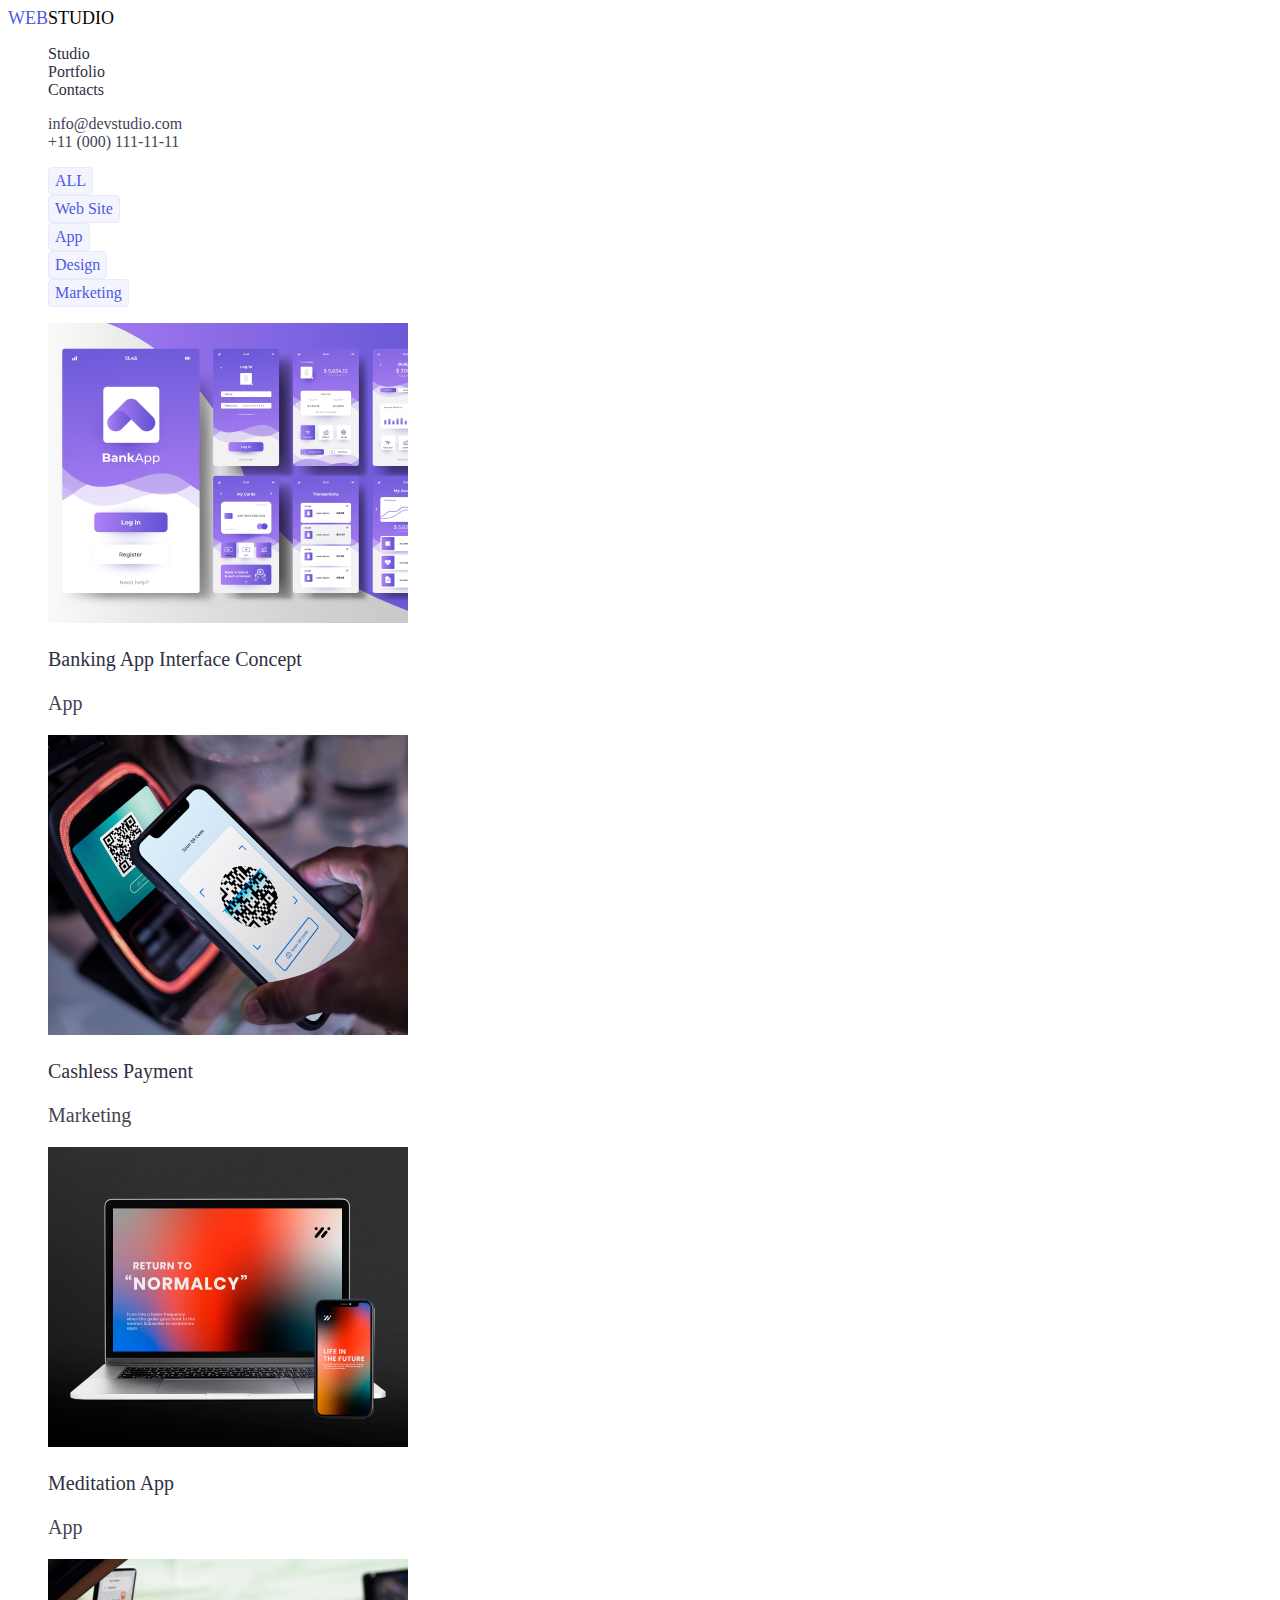
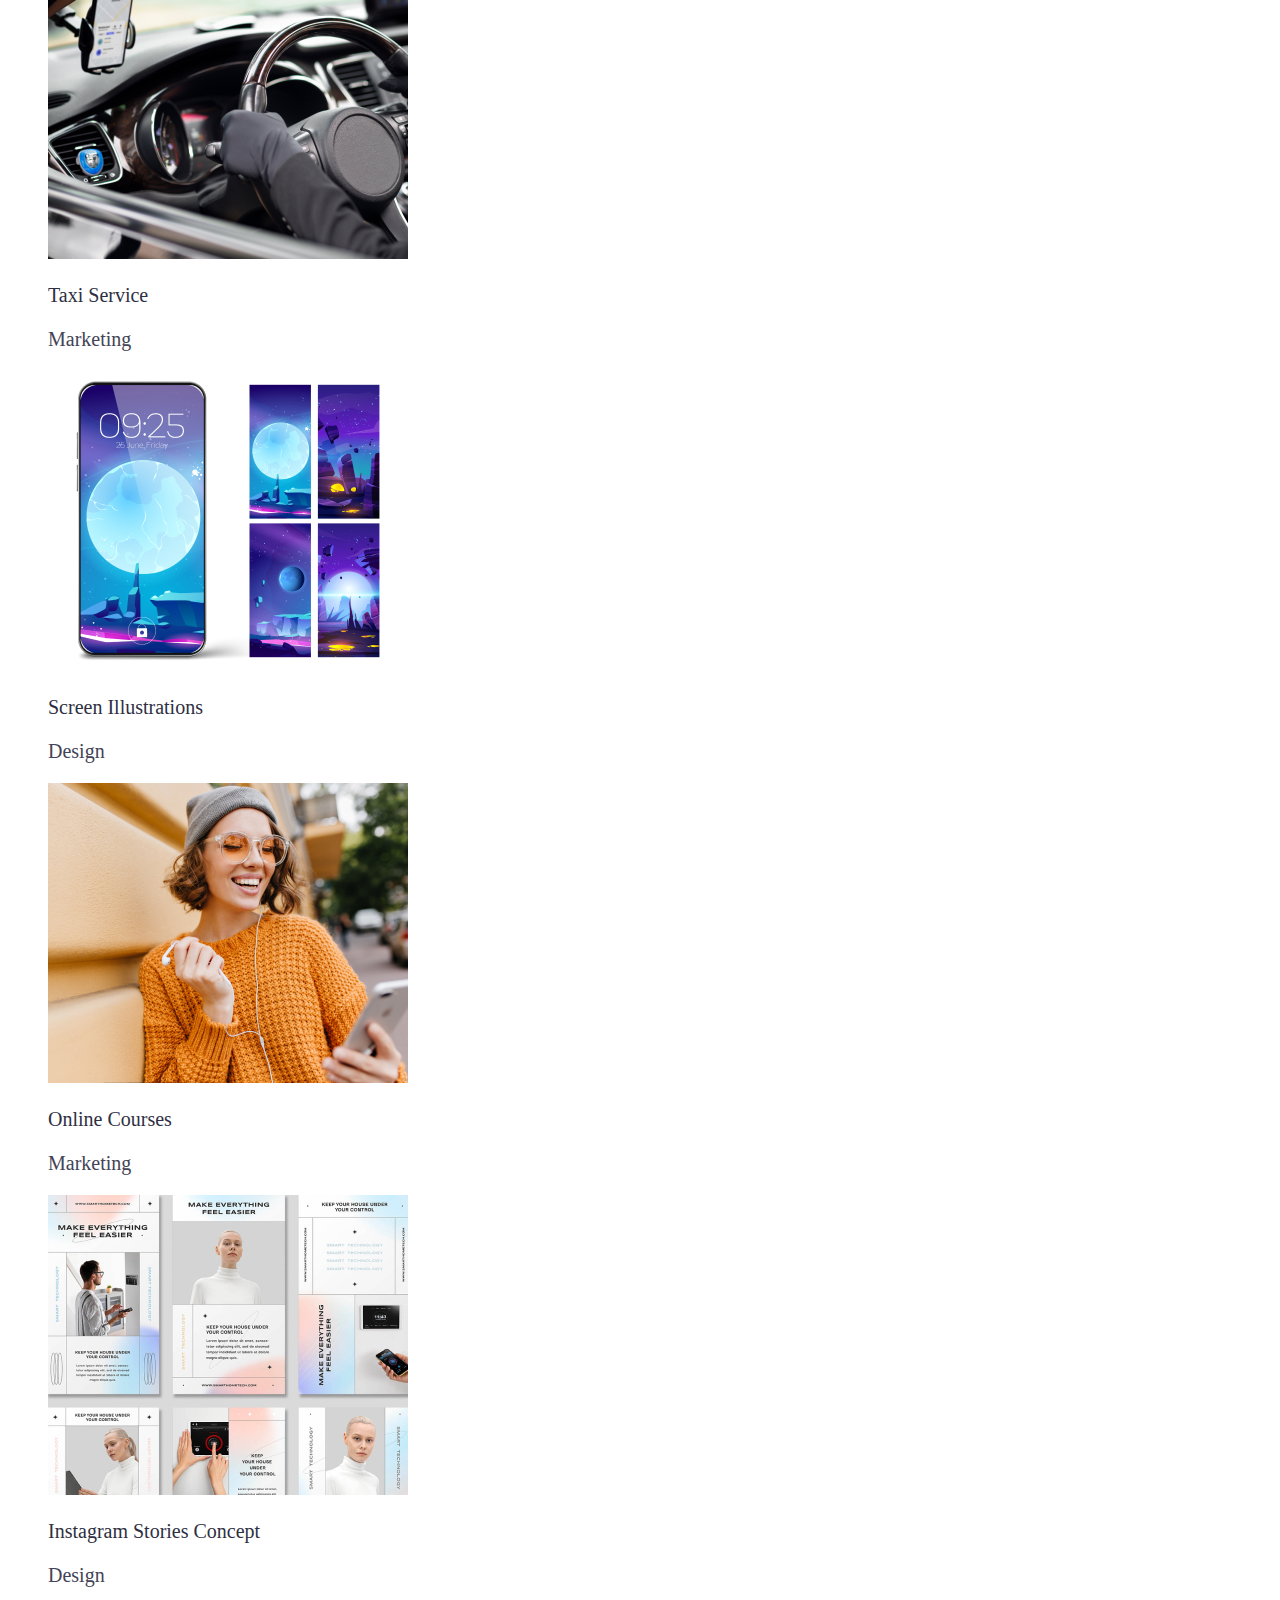
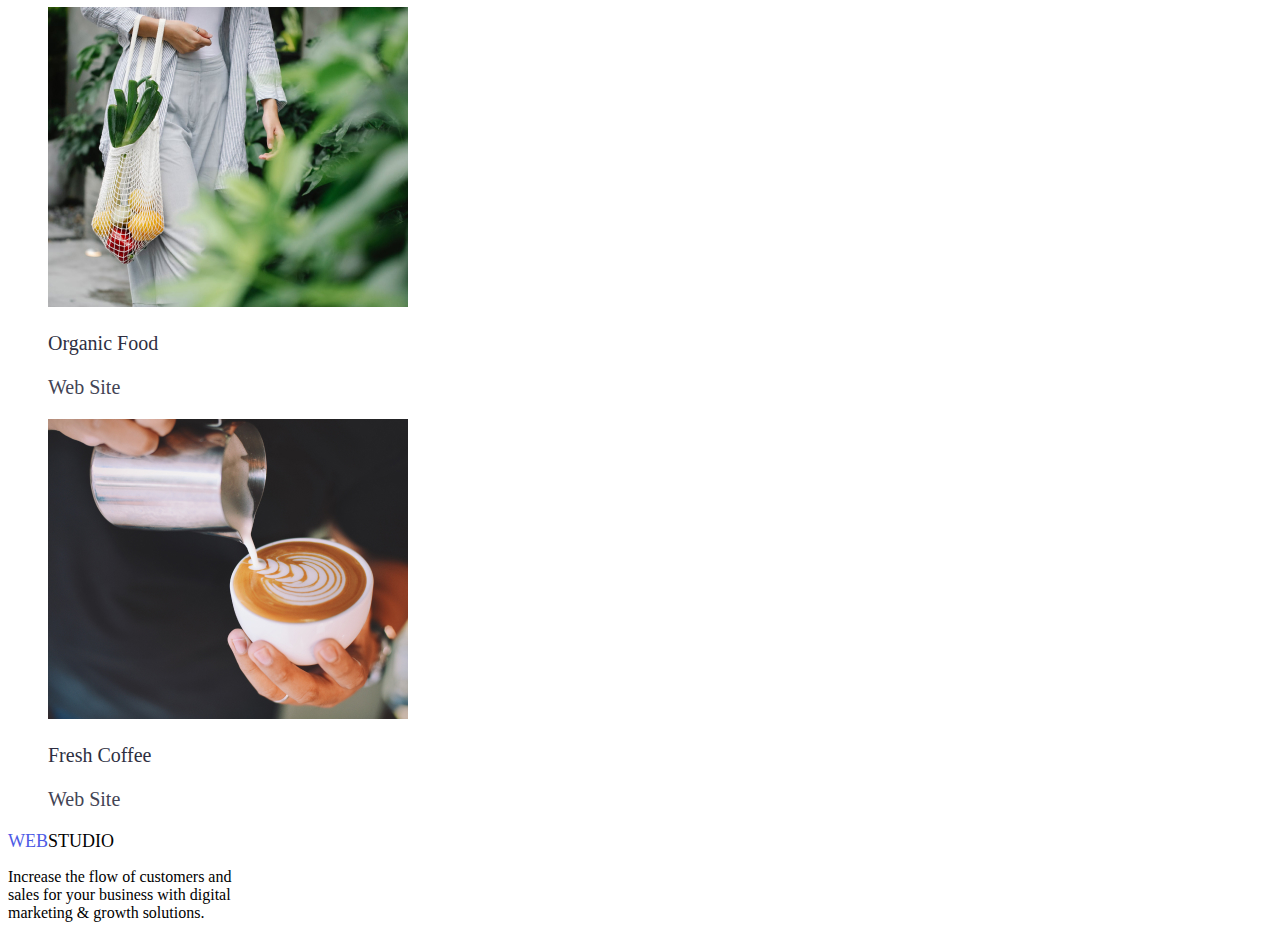
==== portfolio.html @ ed7291b6 "homework-02-initial draft" ====
<!DOCTYPE html>
<html lang="en">
    <head>
        <title>WebStudio</title>
        <title>WebStudio</title>
      <meta name="description" content="Effective solutions for your business">
      <meta charset="utf-8">
      <link href="./css/styles.css" rel="stylesheet"/>
      <link href="https://fonts.googleapis.com/css2?family=Montserrat:wght@400;700&family=Raleway:wght@800&display=swap" rel="stylesheet">
    </head>

    <body>
        <!--Header Section-->
      <header class="header">
        <nav class="header-nav">
          <a class="header-nav-logo" href="/goit-markup-hw-01/">WEB<span class="span-logo">STUDIO</span></a>
          <ul class="nav-ul-link">
            <li>
              <a class="header-nav-links" href="./index.html">Studio</a>
            </li>
            <li>
              <a class="header-nav-links" href="./portfolio.html">Portfolio</a>
            </li>
            <li>
              <a class="header-nav-links" href="contatcs">Contacts</a>
            </li>
          </ul>
        </nav>
        <address>
          <ul class="address-ul-link">
            <li><a class="address-tel" href="mailto:info@devstudio.com">info@devstudio.com</a></li>
            <li><a class="address-mail" href="tel:+110001111111">+11 (000) 111-11-11</a></li>
          </ul>
        </address>
      </header>

      <!--Main Section-->
      <section class="button-filters">
        <ul>
            <li class="filters"><button class="button-name" type="button">ALL</button></li>
            <li class="filters"><button class="button-name" type="button">Web Site</button></li>
            <li class="filters"><button class="button-name" type="button">App</button></li>
            <li class="filters"><button class="button-name" type="button">Design</button></li>
            <li class="filters"><button class="button-name" type="button">Marketing</button></li>
        </ul>
      </section>

      <section class="apps">
        <ul>
            <li class="apps-image">
                <img src="./images/banking-app.jpg" alt="Banking App Interface Concept" width="360px">
                <h3 class="app-name">Banking App Interface Concept</h3>
                <p class="app-name-category">App</p>
            </li class="apps-image">
            <li class="apps-image">
                <img src="./images/cashless-payment.jpg" alt="Cashless Payment" width="360px">
                <h3 class="app-name">Cashless Payment</h3>
                <p class="app-name-category">Marketing</p>
            </li>
            <li class="apps-image">
                <img src="./images/mediation-app.jpg" alt="Meditation App" width="360px">
                <h3 class="app-name">Meditation App</h3>
                <p class="app-name-category">App</p>
            </li>
            <li class="apps-image">
                <img src="./images/taxi-service.jpg" alt="Taxi Service" width="360px">
                <h3 class="app-name">Taxi Service</h3>
                <p class="app-name-category">Marketing</p>
            </li>
            <li class="apps-image">
                <img class="links" src="./images/screen-illustrations.jpg" alt="Screen Illustrations" width="360px">
                <h3 class="app-name">Screen Illustrations</h3>
                <p class="app-name-category">Design</p>
            </li>
            <li class="apps-image">
                <img src="./images/online-courses.jpg" alt="Online Courses" width="360px">
                <h3 class="app-name">Online Courses</h3>
                <p class="app-name-category">Marketing</p>
            </li>
            <li class="apps-image">
                <img src="./images/instagram-stories.jpg" alt="Instagram Stories" width="360px">
                <h3 class="app-name">Instagram Stories Concept</h3>
                <p class="app-name-category">Design</p>
            </li>
            <li class="apps-image">
                <img src="./images/organic-food.jpg" alt="Organic food" width="360px">
                <h3 class="app-name">Organic Food</h3>
                <p class="app-name-category">Web Site</p>
            </li>
            <li class="apps-image">
                <img src="./images/fresh-coffee.jpg" alt="Fresh Coffee" width="360px">
                <h3 class="app-name">Fresh Coffee</h3>
                <p class="app-name-category">Web Site</p>
            </li>
        </ul>
      </section>

      <!--Footer Section-->
      <footer>
        <a class="header-nav-logo" href="/goit-markup-hw-01/">WEB<span class="span-logo">STUDIO</span></a>
        <p>
            Increase the flow of customers and <br>
            sales for your business with digital <br>
            marketing & growth solutions.
        </p>
      </footer>
    </body>     
</html>
---- css/styles.css ----
.header-nav-logo {
    font-family: Raleway sans-serif;
    color: #4D5AE5;
    font-size: 18px;
    text-decoration: none;
}

.span-logo {
    color:black;
    text-decoration: none;
}

.nav-ul-link,
.address-ul-link,
.filters {
   list-style-type: none;
}
.header-nav-links {
    color:#2E2F42;
    font-family: Roboto sans-serif;
    font-size: 16px;
    font-weight: 500;
    text-decoration: none;
}

.address-tel,
.address-mail {
    color: #434455;
    font-family: Roboto sans-serif;
    font-size: 16px;
    font-weight: 400;
    font-style: normal;
    text-decoration: none;
}

.button-name {
    color:#4D5AE5;
    font-family: Roboto;
    font-size: 16px;
    font-style: normal;
    font-weight: 500;
    line-height: 24px;
    border-radius: 4px;
    border: 1px solid var(--cornflower, #E7E9FC);
    background: var(--cloud, #F4F4FD);
}
.apps-image {
    list-style-type: none;
}

.app-name {
    color: #2E2F42;
    font-family: Roboto sans-serif;
    font-size: 20px;
    font-style: normal;
    font-weight: 500;
    line-height: 24px;
}

.app-name-category {
    color:#434455;
    font-family: Roboto;
    font-size: 20px;
    font-style: normal;
    font-weight: 500;
    line-height: 24px;
}
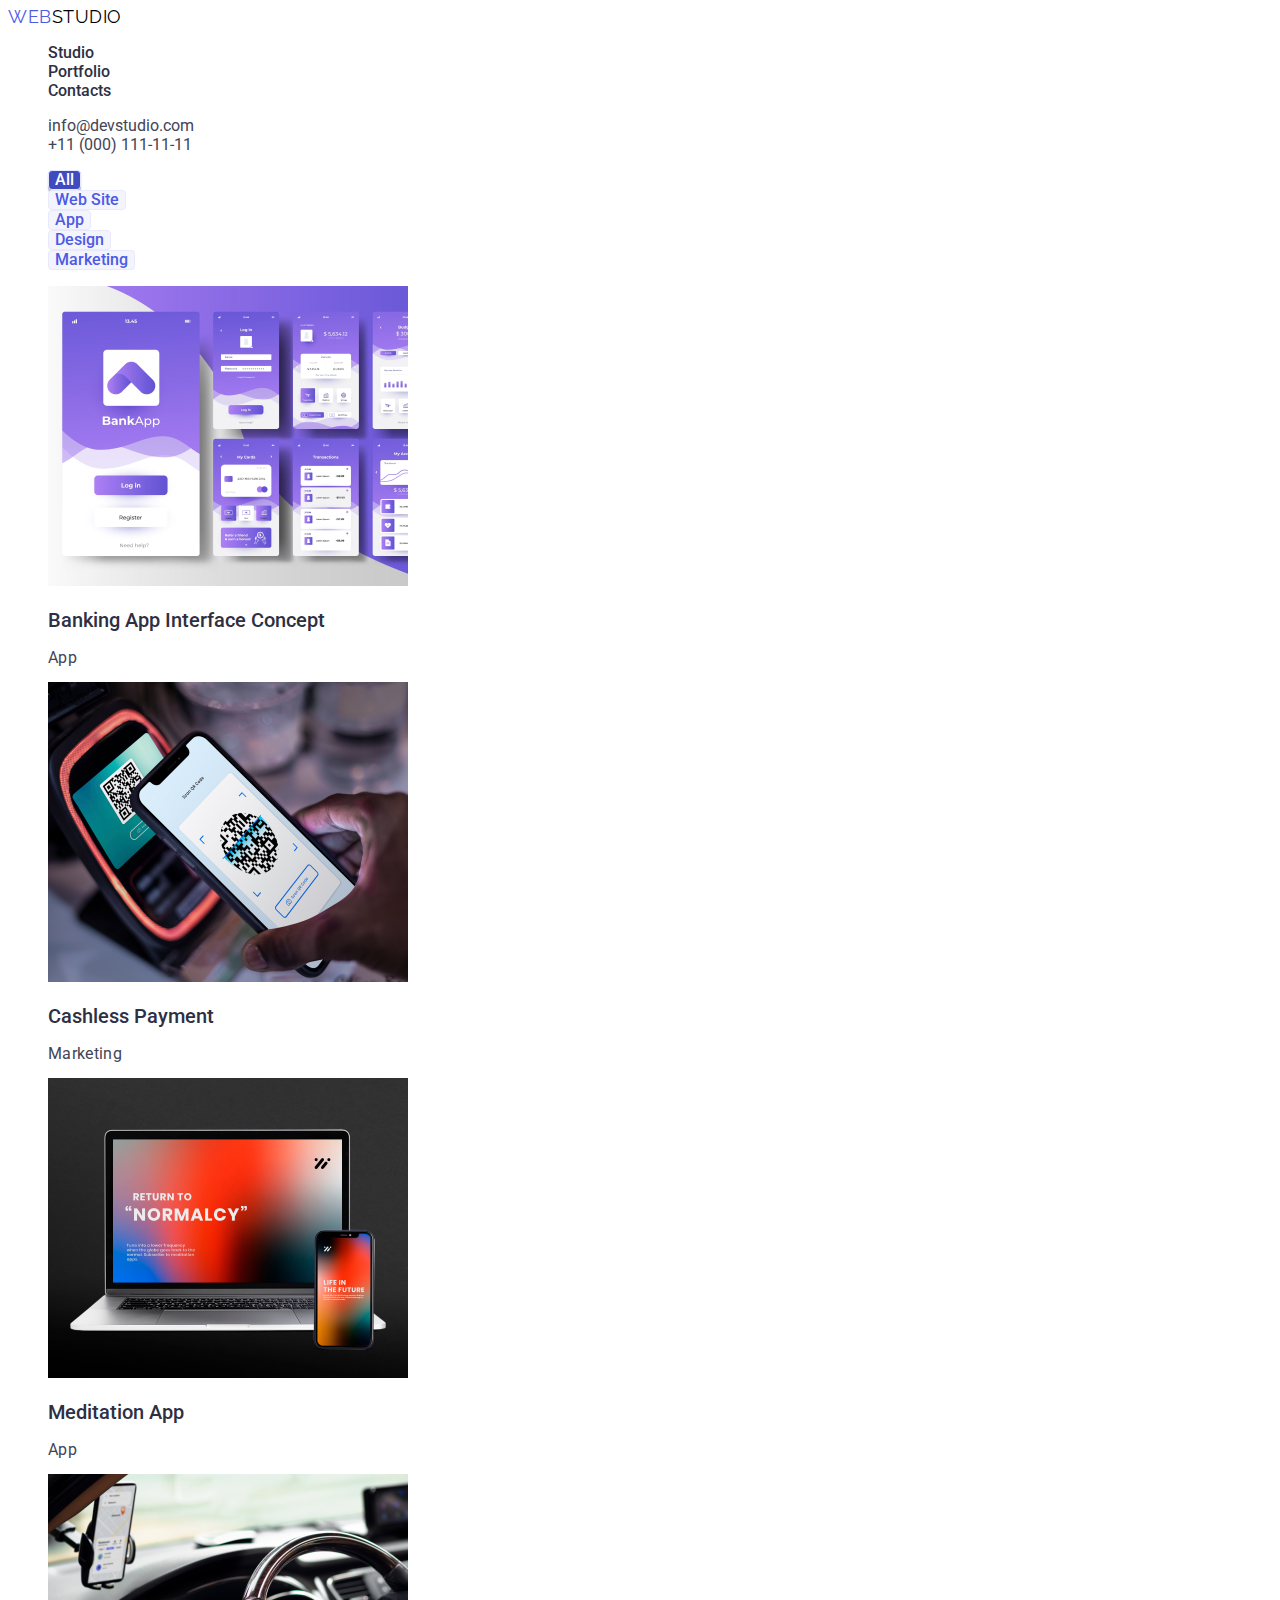
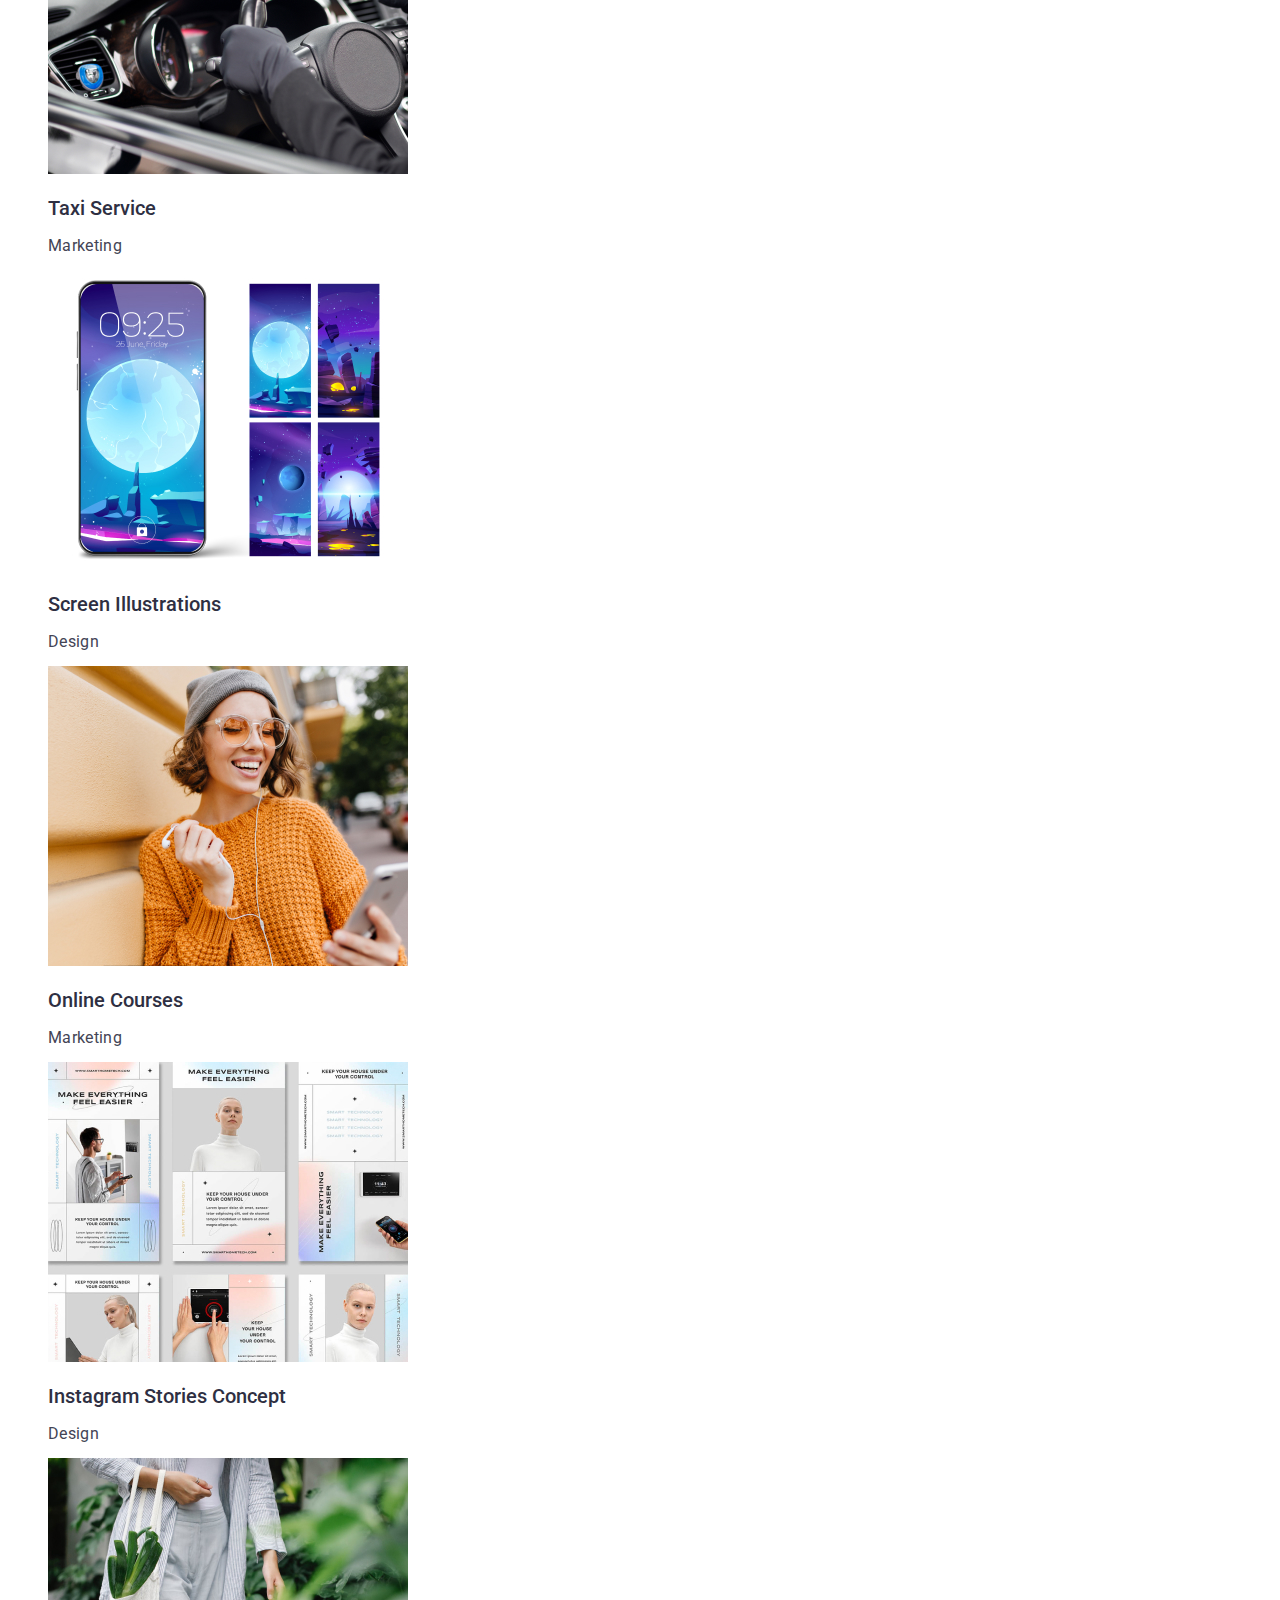
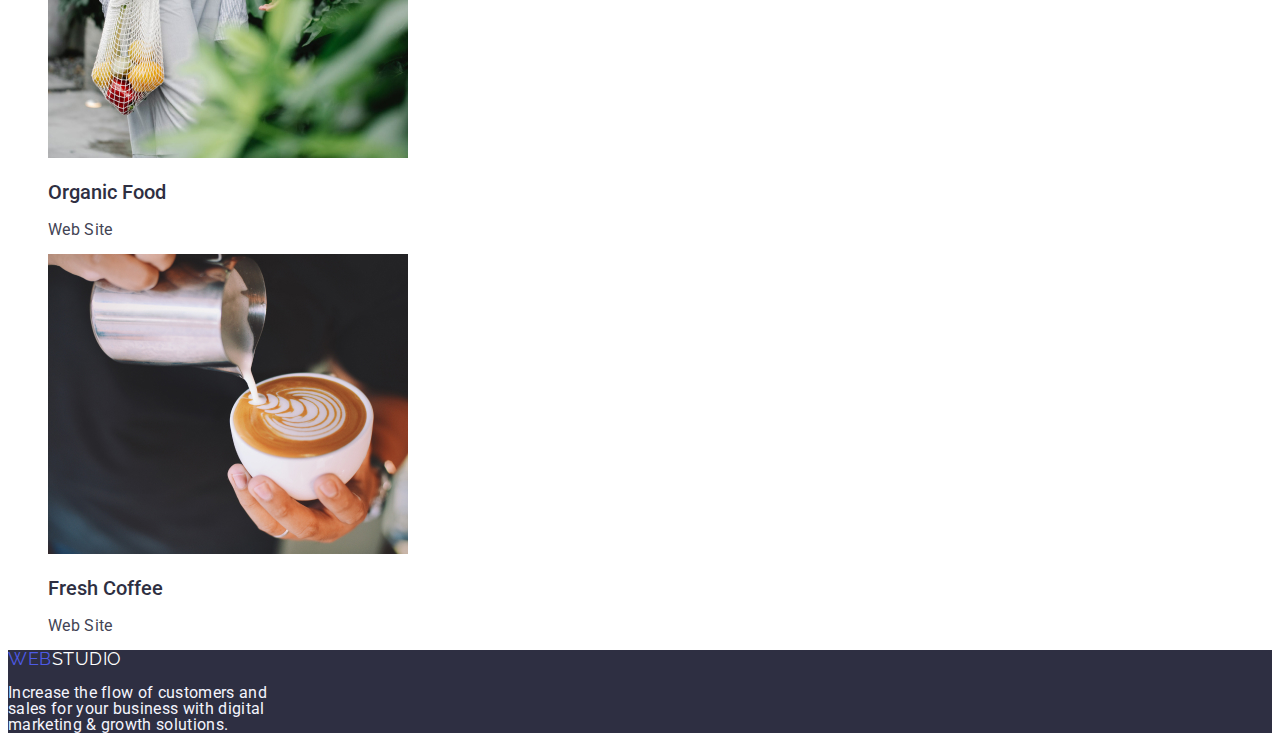
==== commit b9b198ce: "homework-02-second-draft" ====
--- a/portfolio.html
+++ b/portfolio.html
@@ -2,11 +2,11 @@
 <html lang="en">
     <head>
         <title>WebStudio</title>
-        <title>WebStudio</title>
       <meta name="description" content="Effective solutions for your business">
       <meta charset="utf-8">
-      <link href="./css/styles.css" rel="stylesheet"/>
-      <link href="https://fonts.googleapis.com/css2?family=Montserrat:wght@400;700&family=Raleway:wght@800&display=swap" rel="stylesheet">
+      <link href="./css/styles.css" rel="stylesheet">
+      <link href="https://fonts.googleapis.com/css2?family=Raleway:wght@800&display=swap" rel="stylesheet">
+      <link href="https://fonts.googleapis.com/css2?family=Roboto:wght@400;500;700;900&display=swap" rel="stylesheet">
     </head>
 
     <body>
@@ -35,70 +35,72 @@
       </header>
 
       <!--Main Section-->
-      <section class="button-filters">
+      <main>
+      
         <ul>
-            <li class="filters"><button class="button-name" type="button">ALL</button></li>
+            <li class="filters"><button class="button-name all-button" type="button">All</button></li>
             <li class="filters"><button class="button-name" type="button">Web Site</button></li>
             <li class="filters"><button class="button-name" type="button">App</button></li>
             <li class="filters"><button class="button-name" type="button">Design</button></li>
             <li class="filters"><button class="button-name" type="button">Marketing</button></li>
         </ul>
-      </section>
+     
 
       <section class="apps">
         <ul>
             <li class="apps-image">
-                <img src="./images/banking-app.jpg" alt="Banking App Interface Concept" width="360px">
+                <img src="./images/banking-app.jpg" alt="Banking App Interface Concept" width="360">
                 <h3 class="app-name">Banking App Interface Concept</h3>
                 <p class="app-name-category">App</p>
-            </li class="apps-image">
+            </li>
             <li class="apps-image">
-                <img src="./images/cashless-payment.jpg" alt="Cashless Payment" width="360px">
+                <img src="./images/cashless-payment.jpg" alt="Cashless Payment" width="360">
                 <h3 class="app-name">Cashless Payment</h3>
                 <p class="app-name-category">Marketing</p>
             </li>
             <li class="apps-image">
-                <img src="./images/mediation-app.jpg" alt="Meditation App" width="360px">
+                <img src="./images/mediation-app.jpg" alt="Meditation App" width="360">
                 <h3 class="app-name">Meditation App</h3>
                 <p class="app-name-category">App</p>
             </li>
             <li class="apps-image">
-                <img src="./images/taxi-service.jpg" alt="Taxi Service" width="360px">
+                <img src="./images/taxi-service.jpg" alt="Taxi Service" width="360">
                 <h3 class="app-name">Taxi Service</h3>
                 <p class="app-name-category">Marketing</p>
             </li>
             <li class="apps-image">
-                <img class="links" src="./images/screen-illustrations.jpg" alt="Screen Illustrations" width="360px">
+                <img class="links" src="./images/screen-illustrations.jpg" alt="Screen Illustrations" width="360">
                 <h3 class="app-name">Screen Illustrations</h3>
                 <p class="app-name-category">Design</p>
             </li>
             <li class="apps-image">
-                <img src="./images/online-courses.jpg" alt="Online Courses" width="360px">
+                <img src="./images/online-courses.jpg" alt="Online Courses" width="360">
                 <h3 class="app-name">Online Courses</h3>
                 <p class="app-name-category">Marketing</p>
             </li>
             <li class="apps-image">
-                <img src="./images/instagram-stories.jpg" alt="Instagram Stories" width="360px">
+                <img src="./images/instagram-stories.jpg" alt="Instagram Stories" width="360">
                 <h3 class="app-name">Instagram Stories Concept</h3>
                 <p class="app-name-category">Design</p>
             </li>
             <li class="apps-image">
-                <img src="./images/organic-food.jpg" alt="Organic food" width="360px">
+                <img src="./images/organic-food.jpg" alt="Organic food" width="360">
                 <h3 class="app-name">Organic Food</h3>
                 <p class="app-name-category">Web Site</p>
             </li>
             <li class="apps-image">
-                <img src="./images/fresh-coffee.jpg" alt="Fresh Coffee" width="360px">
+                <img src="./images/fresh-coffee.jpg" alt="Fresh Coffee" width="360">
                 <h3 class="app-name">Fresh Coffee</h3>
                 <p class="app-name-category">Web Site</p>
             </li>
         </ul>
       </section>
+      </main>
 
       <!--Footer Section-->
-      <footer>
-        <a class="header-nav-logo" href="/goit-markup-hw-01/">WEB<span class="span-logo">STUDIO</span></a>
-        <p>
+      <footer class="footer">
+        <a class="header-nav-logo" href="/goit-markup-hw-01/">WEB<span class="span-logo-footer">STUDIO</span></a>
+        <p class="footer-caption">
             Increase the flow of customers and <br>
             sales for your business with digital <br>
             marketing & growth solutions.
--- a/css/styles.css
+++ b/css/styles.css
@@ -1,13 +1,61 @@
+body {
+    font-family: 'Roboto' , 'sans-serif';
+}
+
+h2 {
+    color: #2E2F42;
+    text-align: center;
+    font-family: Roboto, 'sans serif';
+    font-size: 36px;
+    font-style: normal;
+    font-weight: 700;
+    line-height: 1em;
+    letter-spacing: 0.72px;
+}
+
+.hero {
+    color: white;
+    background-color: #2E2F42;
+    text-align: center;
+}
+
+.footer {
+    color: white;
+    background-color: #2E2F42;
+}
+
+.footer-caption {
+    color: #F4F4FD;
+    font-family: 'Roboto' , 'sans serif';
+    font-size: 16px;
+    font-style: normal;
+    font-weight: 400;
+    line-height: 1em;
+    letter-spacing: 0.32px;
+}
 .header-nav-logo {
-    font-family: Raleway sans-serif;
+    font-family: 'raleway' , 'sans serif';
     color: #4D5AE5;
     font-size: 18px;
     text-decoration: none;
+    line-height: 1em;
+    letter-spacing: 0.54px;
+    text-transform: uppercase;  
 }
 
 .span-logo {
+    font-family: 'raleway', 'sans serif';
     color:black;
     text-decoration: none;
+    font-size: 18px;
+    text-decoration: none;
+    line-height: 1em;
+    letter-spacing: 0.54px;
+    text-transform: uppercase;
+}
+
+.span-logo-footer {
+    color: white;
 }
 
 .nav-ul-link,
@@ -17,7 +65,7 @@
 }
 .header-nav-links {
     color:#2E2F42;
-    font-family: Roboto sans-serif;
+    font-family: 'Roboto' , 'sans serif';
     font-size: 16px;
     font-weight: 500;
     text-decoration: none;
@@ -26,43 +74,126 @@
 .address-tel,
 .address-mail {
     color: #434455;
-    font-family: Roboto sans-serif;
+    font-family: 'Roboto' , 'sans-serif';
     font-size: 16px;
     font-weight: 400;
     font-style: normal;
     text-decoration: none;
 }
 
+.address-mail:hover,
+.address-tel:hover,
+.header-nav-links:hover,
+.button-name:hover,
+.order-a-service:hover {
+    color: red;
+}
+
+.features {
+    color: #2E2F42;
+    font-family: Roboto , 'sans serif';
+    font-size: 20px;
+    font-style: normal;
+    font-weight: 500;
+    line-height: 1em;
+    letter-spacing: 0.4px;
+} 
+
+.features-caption {
+    color: #434455;
+    font-family: Roboto , 'sans serif';
+    font-size: 16px;
+    font-style: normal;
+    font-weight: 400;
+    line-height: 1em;
+    letter-spacing: 0.32px;
+}
+
+.team {
+    background-color: #F4F4FD;
+}
+
+.team-name,
+.team-position {
+    text-align: center;
+}
+
+.team-name {
+    color: #2E2F42
+    font-family: Roboto , 'sans serif';
+    font-size: 20px;
+    font-style: normal;
+    font-weight: 500;
+    line-height: 1em;
+}
+
+.team-position {
+    font-family: Roboto , 'sans serif';
+    font-size: 16px;
+    font-style: normal;
+    font-weight: 400;
+    line-height: 1em;
+}
 .button-name {
     color:#4D5AE5;
-    font-family: Roboto;
+    font-family: Roboto , 'sans serif';
     font-size: 16px;
     font-style: normal;
     font-weight: 500;
-    line-height: 24px;
+    line-height: 1em;
     border-radius: 4px;
     border: 1px solid var(--cornflower, #E7E9FC);
     background: var(--cloud, #F4F4FD);
+    cursor:pointer;
 }
-.apps-image {
+
+.order-a-service {
+    color: #FFF;
+    background-color: #4D5AE5;
+    font-family: 'Roboto' , 'sans serif';
+    font-size: 16px;
+    font-style: normal;
+    font-weight: 500;
+    line-height: 1em;
+    letter-spacing: 0.64px;
+    border-radius: 4px;
+    box-shadow: 0px 4px 4px 0px rgba(0, 0, 0, 0.15);
+    cursor: pointer;
+}
+
+.button-name:active,
+.order-a-service:active,
+.header-nav-links:active {
+    color:red;
+}
+
+ ul {
     list-style-type: none;
 }
 
 .app-name {
     color: #2E2F42;
-    font-family: Roboto sans-serif;
+    font-family: 'roboto' , 'sans serif';
     font-size: 20px;
     font-style: normal;
     font-weight: 500;
-    line-height: 24px;
+    line-height: 1em;
 }
 
 .app-name-category {
     color:#434455;
-    font-family: Roboto;
-    font-size: 20px;
+    font-family: 'Roboto' , 'sans serif';
+    font-size: 16px;
     font-style: normal;
-    font-weight: 500;
-    line-height: 24px;
+    font-weight: 400;
+    line-height: 1em;
+    letter-spacing: 0.32px;
 }
 
+.all-button {
+    color: #FFF;
+    border-radius: 4px;
+    background:#404BBF;
+    box-shadow: 0px 2px 2px 0px rgba(0, 0, 0, 0.12), 0px 2px 1px 0px rgba(0, 0, 0, 0.08), 0px 3px 1px 0px rgba(0, 0, 0, 0.10);
+}
+
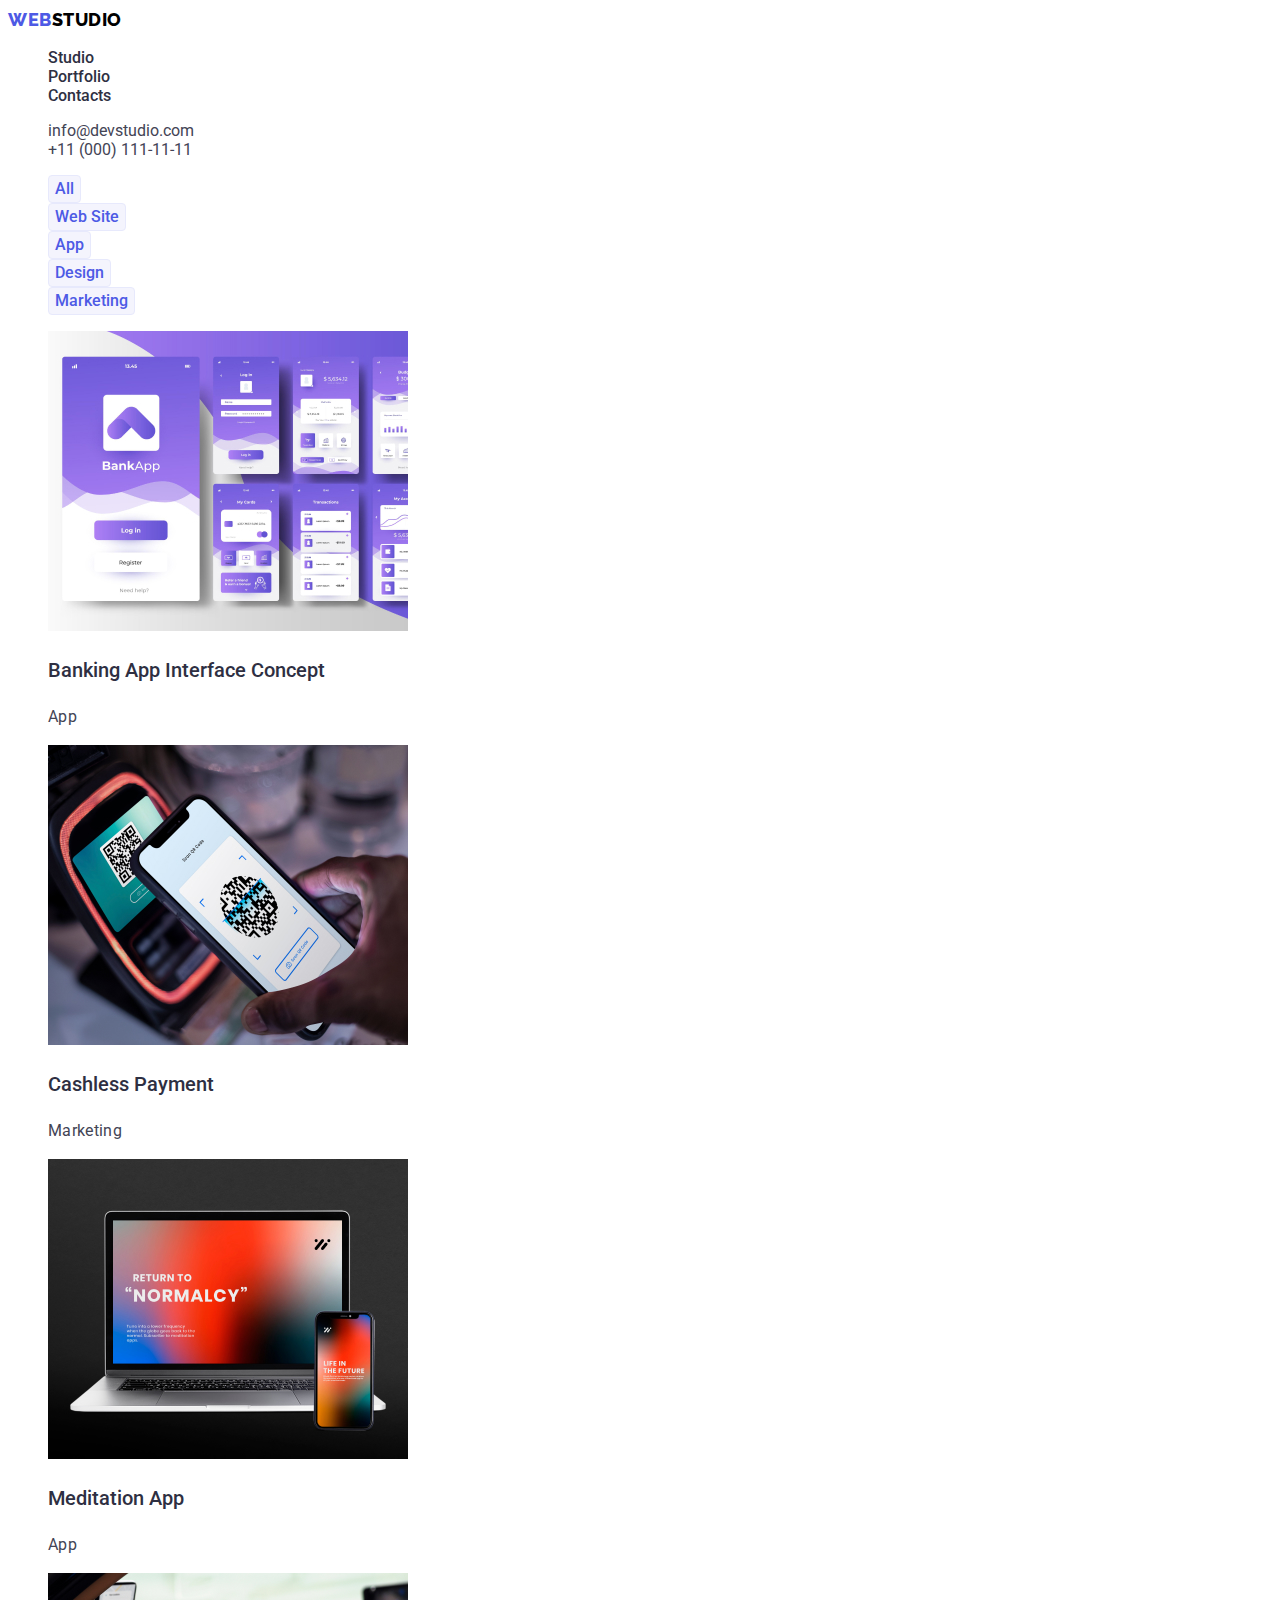
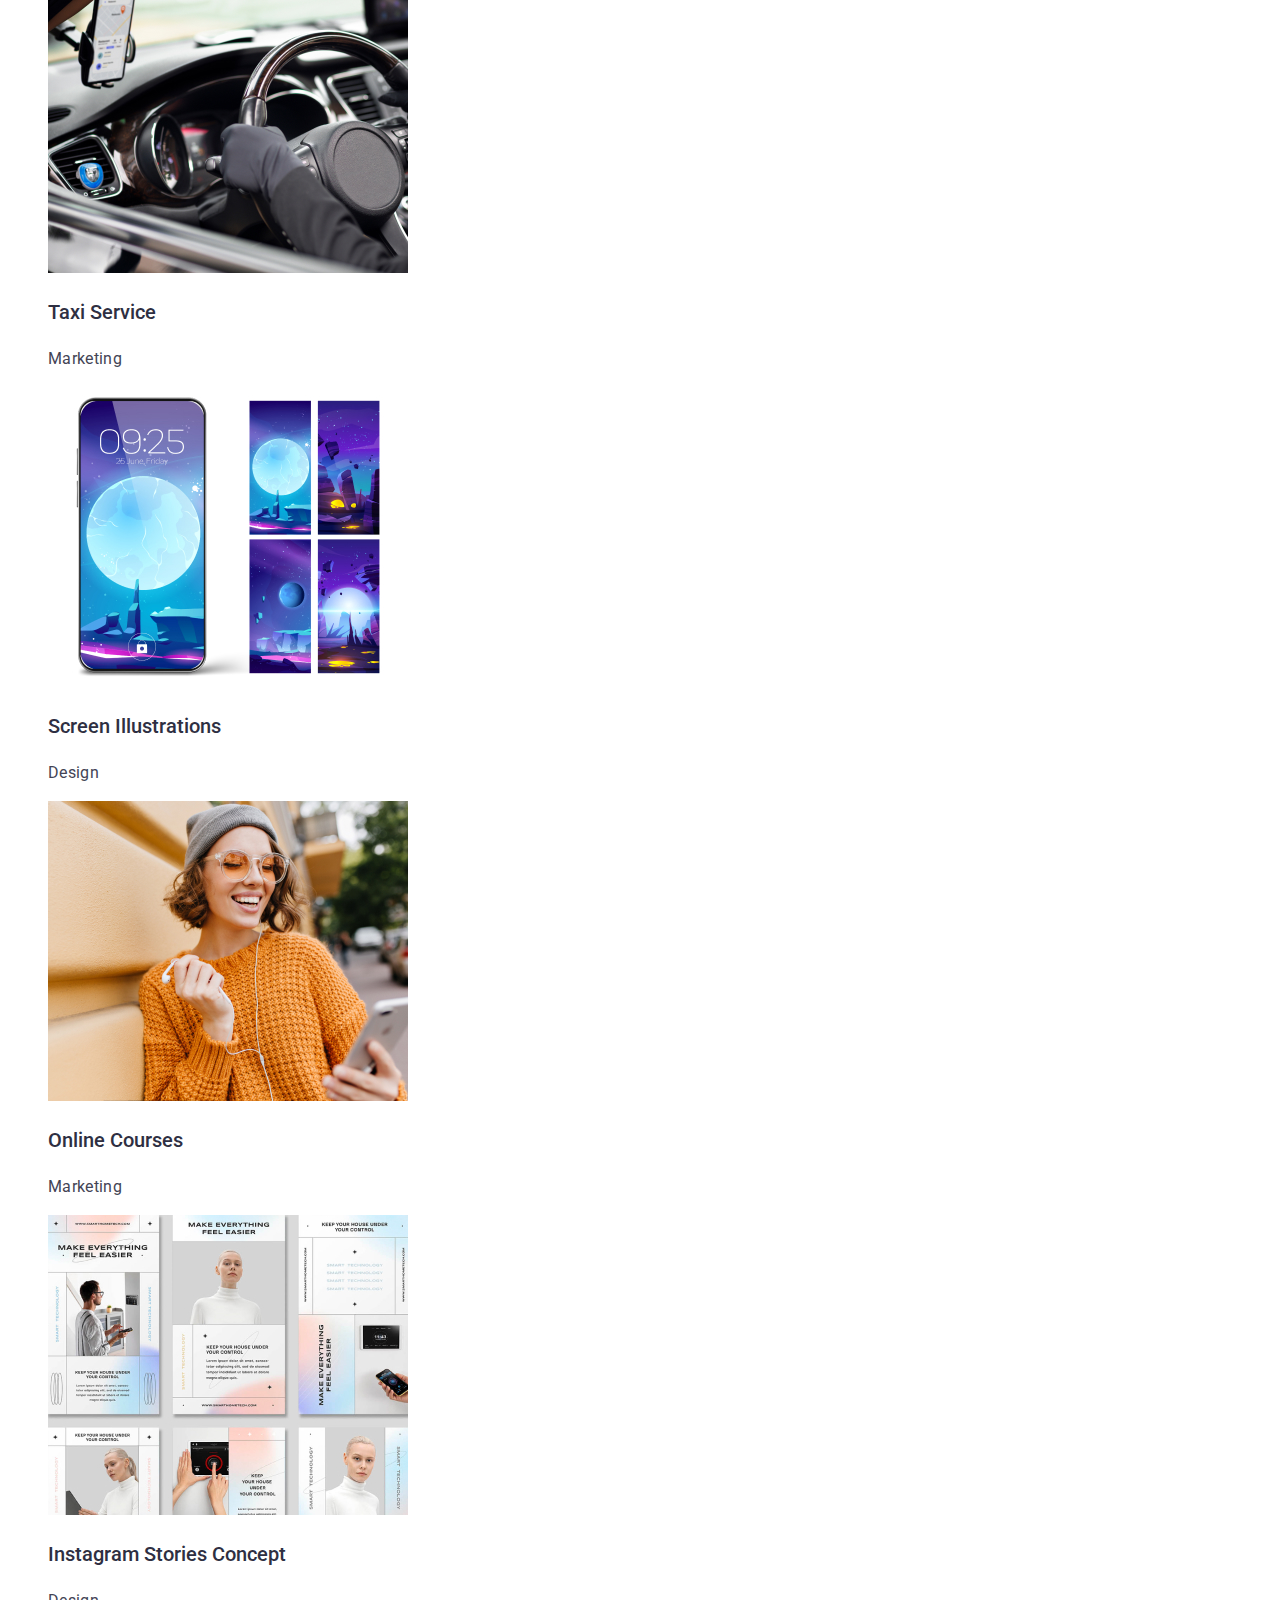
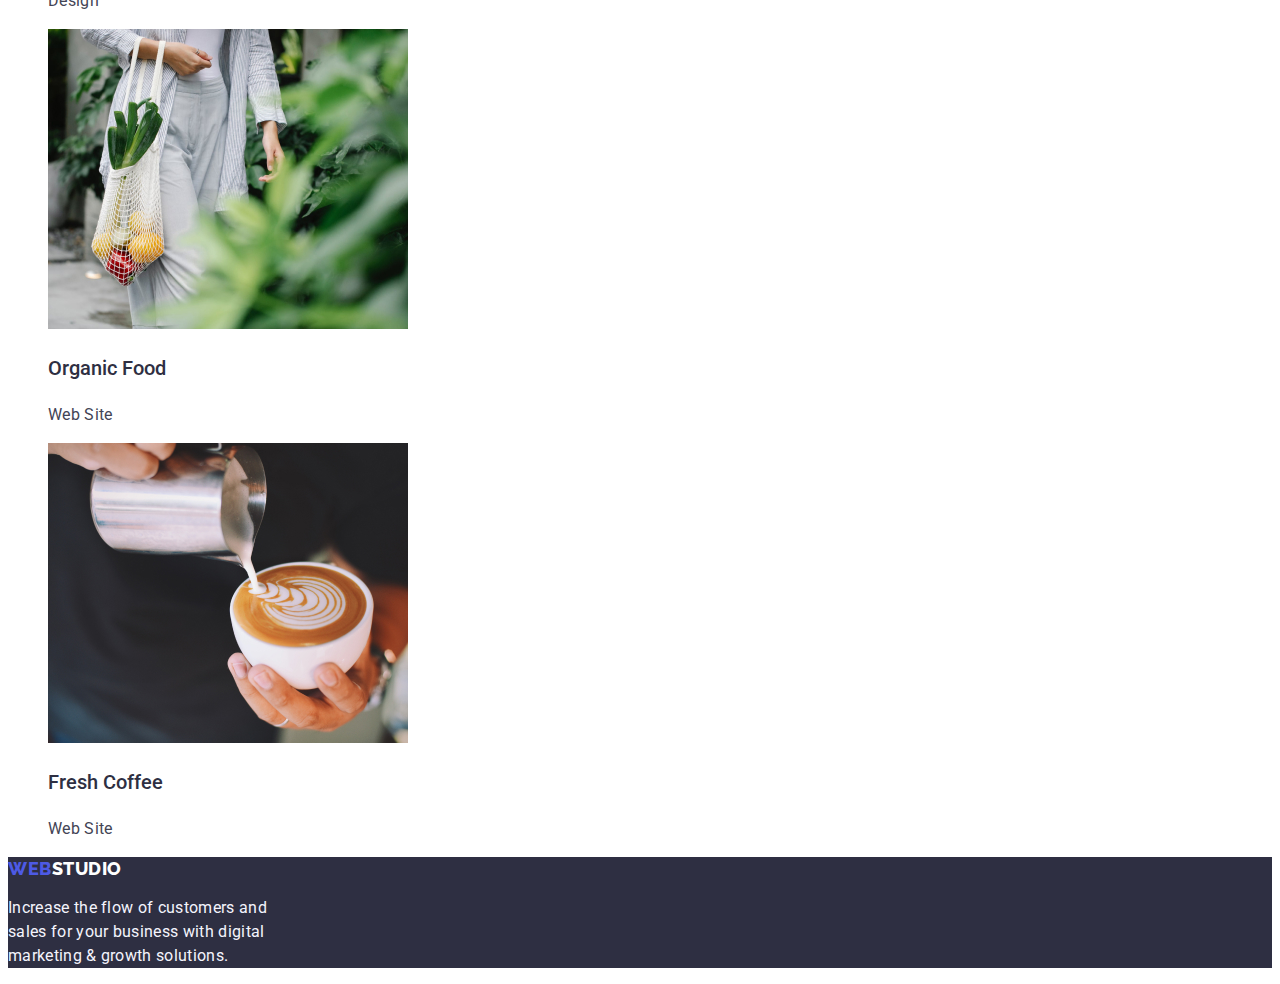
==== commit eb22207a: "homework-02-third-draft" ====
--- a/portfolio.html
+++ b/portfolio.html
@@ -36,13 +36,22 @@
 
       <!--Main Section-->
       <main>
-      
         <ul>
-            <li class="filters"><button class="button-name all-button" type="button">All</button></li>
-            <li class="filters"><button class="button-name" type="button">Web Site</button></li>
-            <li class="filters"><button class="button-name" type="button">App</button></li>
-            <li class="filters"><button class="button-name" type="button">Design</button></li>
-            <li class="filters"><button class="button-name" type="button">Marketing</button></li>
+            <li class="filters">
+              <button class="button-name all-button" type="button">All</button>
+            </li>
+            <li class="filters">
+              <button class="button-name" type="button">Web Site</button>
+            </li>
+            <li class="filters">
+              <button class="button-name" type="button">App</button>
+            </li>
+            <li class="filters">
+              <button class="button-name" type="button">Design</button>
+            </li>
+            <li class="filters">
+              <button class="button-name" type="button">Marketing</button>
+            </li>
         </ul>
      
 
--- a/css/styles.css
+++ b/css/styles.css
@@ -1,15 +1,14 @@
 body {
     font-family: 'Roboto' , 'sans-serif';
+    font-style: normal;
 }
 
 h2 {
     color: #2E2F42;
     text-align: center;
-    font-family: Roboto, 'sans serif';
     font-size: 36px;
-    font-style: normal;
     font-weight: 700;
-    line-height: 1em;
+    line-height: 2.5em;
     letter-spacing: 0.72px;
 }
 
@@ -26,19 +25,18 @@
 
 .footer-caption {
     color: #F4F4FD;
-    font-family: 'Roboto' , 'sans serif';
     font-size: 16px;
-    font-style: normal;
     font-weight: 400;
-    line-height: 1em;
+    line-height: 1.50em;
     letter-spacing: 0.32px;
 }
 .header-nav-logo {
     font-family: 'raleway' , 'sans serif';
     color: #4D5AE5;
     font-size: 18px;
+    font-weight: 800;
     text-decoration: none;
-    line-height: 1em;
+    line-height: 1.31em;
     letter-spacing: 0.54px;
     text-transform: uppercase;  
 }
@@ -48,8 +46,9 @@
     color:black;
     text-decoration: none;
     font-size: 18px;
+    font-weight: 800;
     text-decoration: none;
-    line-height: 1em;
+    line-height: 1.31em;
     letter-spacing: 0.54px;
     text-transform: uppercase;
 }
@@ -75,37 +74,42 @@
 .address-mail {
     color: #434455;
     font-family: 'Roboto' , 'sans-serif';
+    font-style: normal;
     font-size: 16px;
     font-weight: 400;
-    font-style: normal;
     text-decoration: none;
 }
 
+.address-mail:focus,
 .address-mail:hover,
+.address-tel:focus,
 .address-tel:hover,
-.header-nav-links:hover,
+.header-nav-links:focus,
+.header-nav-links:hover {
+    color: red;
+}
+
+.button-name:focus,
 .button-name:hover,
+.order-a-service:focus,
 .order-a-service:hover {
-    color: red;
+    color:white;
+    background-color: #404BBF;
 }
 
 .features {
     color: #2E2F42;
-    font-family: Roboto , 'sans serif';
     font-size: 20px;
-    font-style: normal;
     font-weight: 500;
-    line-height: 1em;
+    line-height: 1.50em;
     letter-spacing: 0.4px;
 } 
 
 .features-caption {
     color: #434455;
-    font-family: Roboto , 'sans serif';
     font-size: 16px;
-    font-style: normal;
     font-weight: 400;
-    line-height: 1em;
+    line-height: 1.50em;
     letter-spacing: 0.32px;
 }
 
@@ -119,28 +123,23 @@
 }
 
 .team-name {
-    color: #2E2F42
-    font-family: Roboto , 'sans serif';
+    color: #2E2F42;
     font-size: 20px;
-    font-style: normal;
     font-weight: 500;
-    line-height: 1em;
+    line-height: 1.50em;
 }
 
 .team-position {
-    font-family: Roboto , 'sans serif';
     font-size: 16px;
-    font-style: normal;
     font-weight: 400;
-    line-height: 1em;
+    line-height: 1.50em;
 }
 .button-name {
     color:#4D5AE5;
     font-family: Roboto , 'sans serif';
     font-size: 16px;
-    font-style: normal;
     font-weight: 500;
-    line-height: 1em;
+    line-height: 1.50em;
     border-radius: 4px;
     border: 1px solid var(--cornflower, #E7E9FC);
     background: var(--cloud, #F4F4FD);
@@ -152,9 +151,8 @@
     background-color: #4D5AE5;
     font-family: 'Roboto' , 'sans serif';
     font-size: 16px;
-    font-style: normal;
     font-weight: 500;
-    line-height: 1em;
+    line-height: 1.50em;
     letter-spacing: 0.64px;
     border-radius: 4px;
     box-shadow: 0px 4px 4px 0px rgba(0, 0, 0, 0.15);
@@ -175,25 +173,18 @@
     color: #2E2F42;
     font-family: 'roboto' , 'sans serif';
     font-size: 20px;
-    font-style: normal;
     font-weight: 500;
-    line-height: 1em;
+    line-height: 1.50em;
 }
 
 .app-name-category {
     color:#434455;
     font-family: 'Roboto' , 'sans serif';
     font-size: 16px;
-    font-style: normal;
     font-weight: 400;
-    line-height: 1em;
+    line-height: 1.50em;
     letter-spacing: 0.32px;
 }
 
-.all-button {
-    color: #FFF;
-    border-radius: 4px;
-    background:#404BBF;
-    box-shadow: 0px 2px 2px 0px rgba(0, 0, 0, 0.12), 0px 2px 1px 0px rgba(0, 0, 0, 0.08), 0px 3px 1px 0px rgba(0, 0, 0, 0.10);
-}
 
+
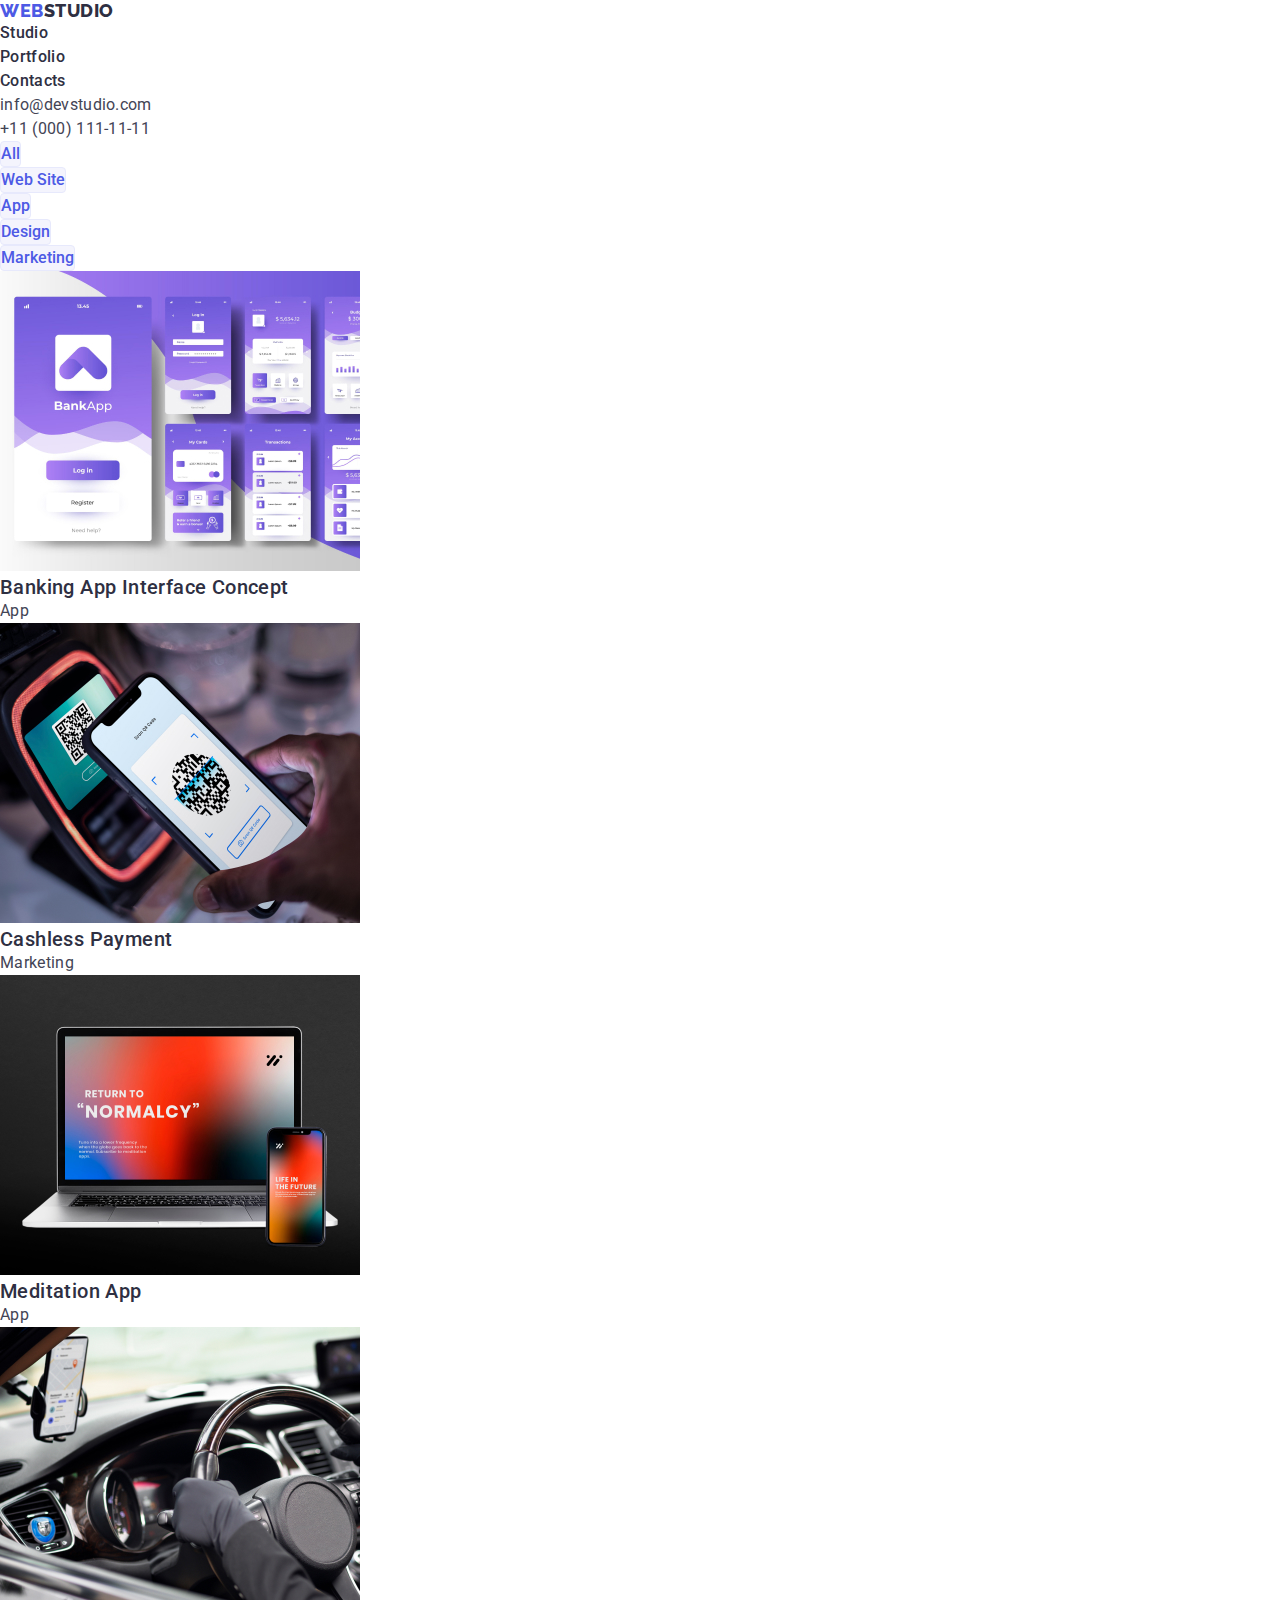
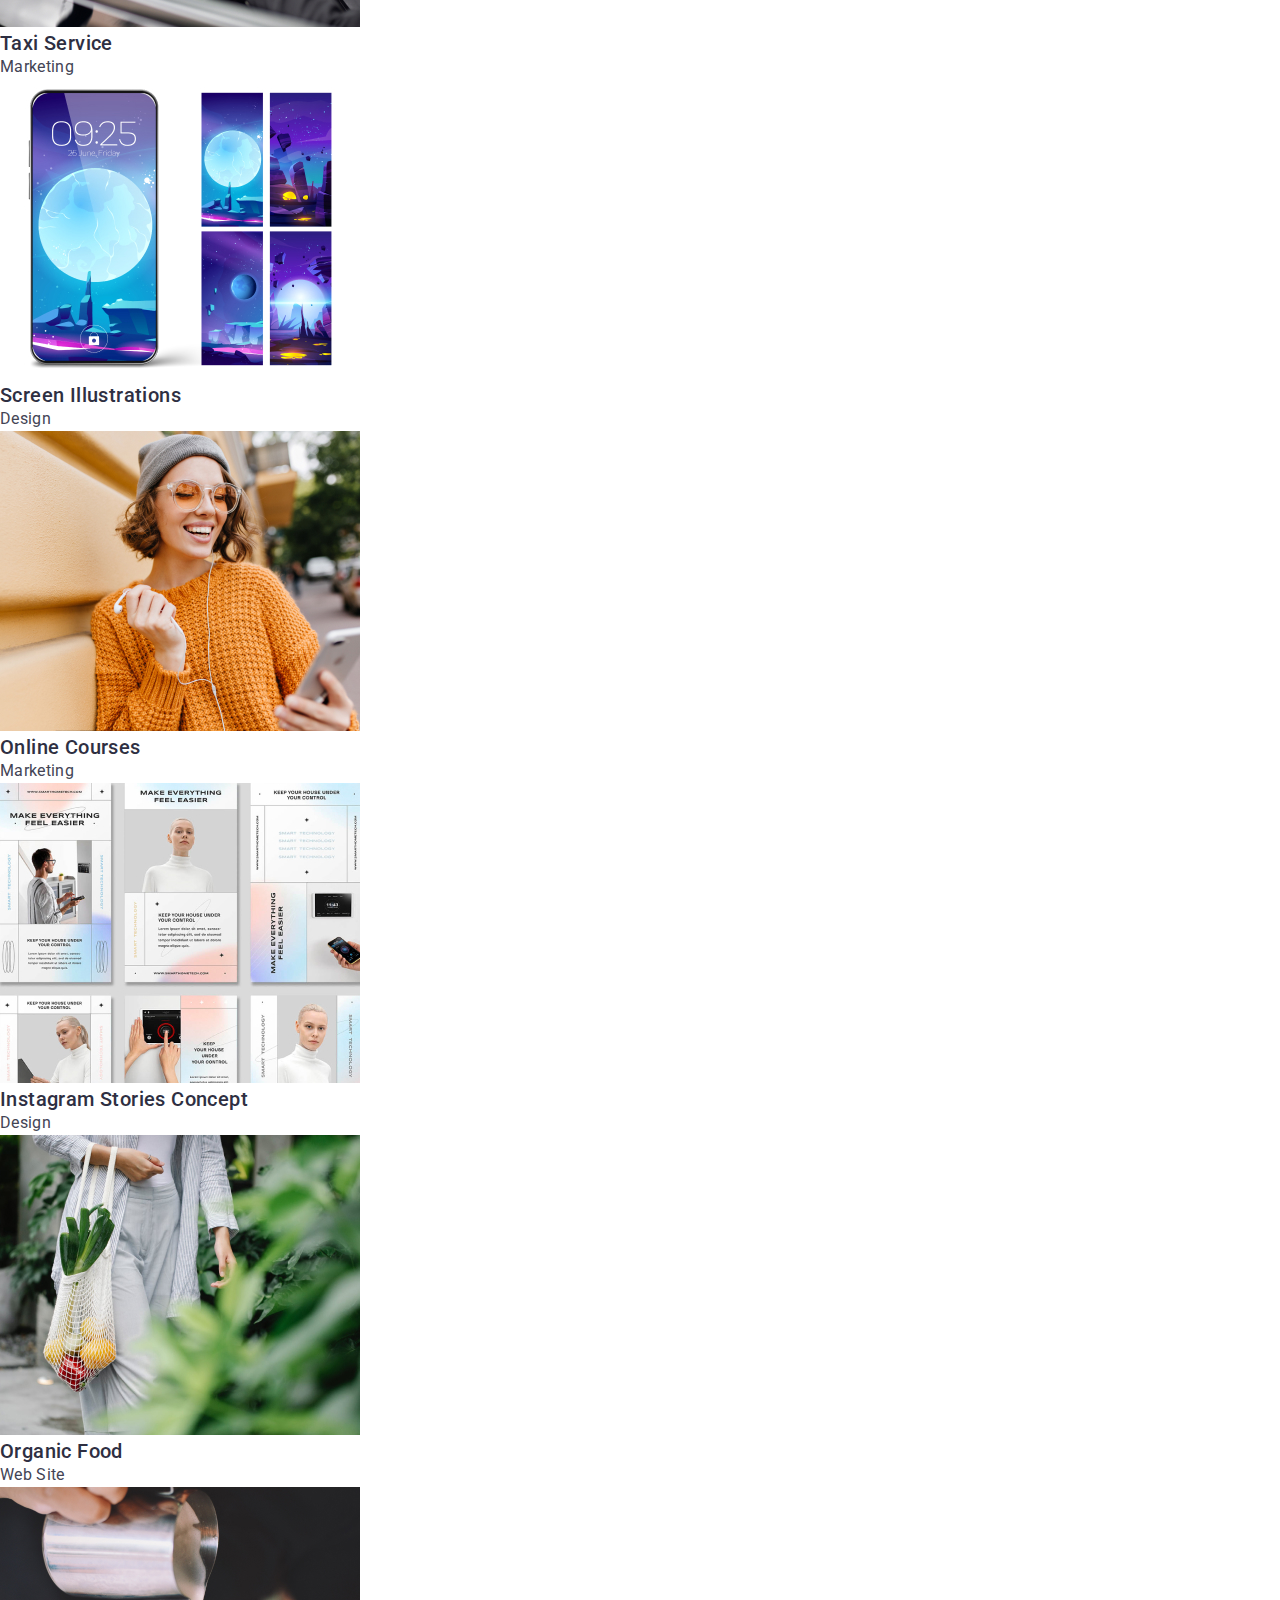
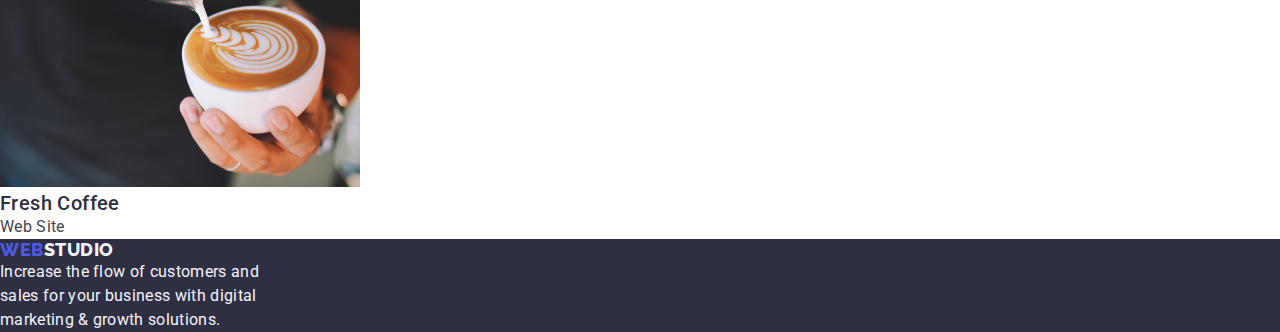
==== commit c78145fa: "homework-02-revised" ====
--- a/portfolio.html
+++ b/portfolio.html
@@ -14,7 +14,7 @@
       <header class="header">
         <nav class="header-nav">
           <a class="header-nav-logo" href="/goit-markup-hw-01/">WEB<span class="span-logo">STUDIO</span></a>
-          <ul class="nav-ul-link">
+          <ul class="nav-list">
             <li>
               <a class="header-nav-links" href="./index.html">Studio</a>
             </li>
@@ -26,78 +26,78 @@
             </li>
           </ul>
         </nav>
-        <address>
-          <ul class="address-ul-link">
-            <li><a class="address-tel" href="mailto:info@devstudio.com">info@devstudio.com</a></li>
-            <li><a class="address-mail" href="tel:+110001111111">+11 (000) 111-11-11</a></li>
+        <address class="address">
+          <ul class="address-list">
+            <li class="address-list-item list"><a class="address-link" href="mailto:info@devstudio.com">info@devstudio.com</a></li>
+            <li class="address-list-item list"><a class="address-link" href="tel:+110001111111">+11 (000) 111-11-11</a></li>
           </ul>
         </address>
       </header>
 
       <!--Main Section-->
       <main>
-        <ul>
-            <li class="filters">
-              <button class="button-name all-button" type="button">All</button>
+        <ul class="button-list">
+            <li class="button-list-item">
+              <button class="button-list-filters" type="button">All</button>
             </li>
-            <li class="filters">
-              <button class="button-name" type="button">Web Site</button>
+            <li class="button-list-item">
+              <button class="button-list-filters" type="button">Web Site</button>
             </li>
-            <li class="filters">
-              <button class="button-name" type="button">App</button>
+            <li class="button-list-item">
+              <button class="button-list-filters" type="button">App</button>
             </li>
-            <li class="filters">
-              <button class="button-name" type="button">Design</button>
+            <li class="button-list-item">
+              <button class="button-list-filters" type="button">Design</button>
             </li>
-            <li class="filters">
-              <button class="button-name" type="button">Marketing</button>
+            <li class="button-list-item">
+              <button class="button-list-filters" type="button">Marketing</button>
             </li>
         </ul>
      
 
-      <section class="apps">
-        <ul>
-            <li class="apps-image">
+      <section class="second-apps">
+        <ul class="apps-list">
+            <li class="apps-list-item">
                 <img src="./images/banking-app.jpg" alt="Banking App Interface Concept" width="360">
                 <h3 class="app-name">Banking App Interface Concept</h3>
                 <p class="app-name-category">App</p>
             </li>
-            <li class="apps-image">
+            <li class="apps-list-item">
                 <img src="./images/cashless-payment.jpg" alt="Cashless Payment" width="360">
                 <h3 class="app-name">Cashless Payment</h3>
                 <p class="app-name-category">Marketing</p>
             </li>
-            <li class="apps-image">
+            <li class="apps-list-item">
                 <img src="./images/mediation-app.jpg" alt="Meditation App" width="360">
                 <h3 class="app-name">Meditation App</h3>
                 <p class="app-name-category">App</p>
             </li>
-            <li class="apps-image">
+            <li class="apps-list-item">
                 <img src="./images/taxi-service.jpg" alt="Taxi Service" width="360">
                 <h3 class="app-name">Taxi Service</h3>
                 <p class="app-name-category">Marketing</p>
             </li>
-            <li class="apps-image">
+            <li class="apps-list-item">
                 <img class="links" src="./images/screen-illustrations.jpg" alt="Screen Illustrations" width="360">
                 <h3 class="app-name">Screen Illustrations</h3>
                 <p class="app-name-category">Design</p>
             </li>
-            <li class="apps-image">
+            <li class="apps-list-item">
                 <img src="./images/online-courses.jpg" alt="Online Courses" width="360">
                 <h3 class="app-name">Online Courses</h3>
                 <p class="app-name-category">Marketing</p>
             </li>
-            <li class="apps-image">
+            <li class="apps-list-item">
                 <img src="./images/instagram-stories.jpg" alt="Instagram Stories" width="360">
                 <h3 class="app-name">Instagram Stories Concept</h3>
                 <p class="app-name-category">Design</p>
             </li>
-            <li class="apps-image">
+            <li class="apps-list-item">
                 <img src="./images/organic-food.jpg" alt="Organic food" width="360">
                 <h3 class="app-name">Organic Food</h3>
                 <p class="app-name-category">Web Site</p>
             </li>
-            <li class="apps-image">
+            <li class="apps-list-item">
                 <img src="./images/fresh-coffee.jpg" alt="Fresh Coffee" width="360">
                 <h3 class="app-name">Fresh Coffee</h3>
                 <p class="app-name-category">Web Site</p>
@@ -107,7 +107,7 @@
       </main>
 
       <!--Footer Section-->
-      <footer class="footer">
+      <footer class="section-footer">
         <a class="header-nav-logo" href="/goit-markup-hw-01/">WEB<span class="span-logo-footer">STUDIO</span></a>
         <p class="footer-caption">
             Increase the flow of customers and <br>
--- a/css/styles.css
+++ b/css/styles.css
@@ -1,120 +1,155 @@
+* {
+    margin: 0;
+    padding: 0;
+    box-sizing: border-box;
+}
+
+:root {
+    --iris: #4D5AE5;
+    --ocean: #404BBF;
+    --navyblue: #2E2F42;
+    --green: #31D0AA;
+    --slate: #434455;
+    --light-slate: #8E8F99;
+    --cornflower: #E7E9FC;
+    --cloud: #F4F4FD;
+    --navy-blue-modal: #2E2F42;
+    --grey: #2E2F42;
+    --white: #FFFFFF;
+    --dairy: #FCFCFC;
+}
 body {
     font-family: 'Roboto' , 'sans-serif';
     font-style: normal;
 }
 
 h2 {
-    color: #2E2F42;
+    color: var(--navyblue);
     text-align: center;
     font-size: 36px;
     font-weight: 700;
-    line-height: 2.5em;
+    line-height: 40px;
     letter-spacing: 0.72px;
 }
 
-.hero {
-    color: white;
-    background-color: #2E2F42;
+.section-hero {
+    color: var(--white);
+    background-color: var(--navyblue);
     text-align: center;
 }
 
-.footer {
-    color: white;
-    background-color: #2E2F42;
+.hero-slogan {
+    color: var(--white);
+    text-align: center; 
+    font-size: 56px;
+    font-style: normal;
+    line-height: 60px; 
+    letter-spacing: 1.12px;
+}
+.section-footer {
+    color: var(--white);
+    background-color: var(--navyblue);
 }
 
 .footer-caption {
-    color: #F4F4FD;
-    font-size: 16px;
-    font-weight: 400;
-    line-height: 1.50em;
-    letter-spacing: 0.32px;
-}
+    color: var(--cloud);
+    font-size: 16px;
+    font-weight: 400;
+    line-height: 24px;
+    letter-spacing: 0.32px;
+}
+
 .header-nav-logo {
     font-family: 'raleway' , 'sans serif';
-    color: #4D5AE5;
+    color: var(--iris);
     font-size: 18px;
     font-weight: 800;
     text-decoration: none;
-    line-height: 1.31em;
+    line-height: 21px;
     letter-spacing: 0.54px;
     text-transform: uppercase;  
 }
 
 .span-logo {
     font-family: 'raleway', 'sans serif';
-    color:black;
+    color: var(--navyblue);
     text-decoration: none;
     font-size: 18px;
     font-weight: 800;
     text-decoration: none;
-    line-height: 1.31em;
+    line-height: 21px;
     letter-spacing: 0.54px;
     text-transform: uppercase;
 }
 
 .span-logo-footer {
-    color: white;
-}
-
-.nav-ul-link,
-.address-ul-link,
-.filters {
+    color: var(--cloud);
+}
+
+.nav-list,
+.address-list,
+.button-list-item {
    list-style-type: none;
 }
 .header-nav-links {
-    color:#2E2F42;
+    color: var(--navyblue);
     font-family: 'Roboto' , 'sans serif';
     font-size: 16px;
     font-weight: 500;
     text-decoration: none;
-}
-
-.address-tel,
-.address-mail {
-    color: #434455;
+    line-height: 24px;
+    letter-spacing: 0.32px;
+
+}
+
+.address-link {
+    color: var(--slate);
     font-family: 'Roboto' , 'sans-serif';
     font-style: normal;
     font-size: 16px;
     font-weight: 400;
     text-decoration: none;
-}
-
-.address-mail:focus,
-.address-mail:hover,
-.address-tel:focus,
-.address-tel:hover,
+    line-height: 24px;
+    letter-spacing: 0.32px;
+}
+
+.address-link:focus,
+.address-link:hover,
 .header-nav-links:focus,
 .header-nav-links:hover {
-    color: red;
-}
-
-.button-name:focus,
-.button-name:hover,
-.order-a-service:focus,
-.order-a-service:hover {
-    color:white;
-    background-color: #404BBF;
-}
-
-.features {
-    color: #2E2F42;
+    color: var(--ocean);
+}
+
+.button-list-filters:focus,
+.button-list-filters:hover {
+    color: var(--white);
+    background-color: var(--ocean);
+}
+
+.hero-button:focus,
+.hero-button:hover {
+    background-color: var(--ocean);
+}
+
+
+.features-item-heading {
+    color: var(--navyblue);
     font-size: 20px;
     font-weight: 500;
-    line-height: 1.50em;
+    line-height: 24px;
     letter-spacing: 0.4px;
 } 
 
 .features-caption {
-    color: #434455;
-    font-size: 16px;
-    font-weight: 400;
-    line-height: 1.50em;
+    color: var(--slate);
+    font-size: 16px;
+    font-weight: 400;
+    line-height: 24px;
     letter-spacing: 0.32px;
 }
 
 .team {
-    background-color: #F4F4FD;
+    background-color: var(--cloud);
 }
 
 .team-name,
@@ -123,46 +158,52 @@
 }
 
 .team-name {
-    color: #2E2F42;
+    color: var(--navyblue);
     font-size: 20px;
     font-weight: 500;
-    line-height: 1.50em;
+    line-height: 24px;
+    letter-spacing: 0.4px;
 }
 
 .team-position {
-    font-size: 16px;
-    font-weight: 400;
-    line-height: 1.50em;
-}
-.button-name {
-    color:#4D5AE5;
+    color: var(--slate);
+    font-size: 16px;
+    font-weight: 400;
+    line-height: 24px;
+    letter-spacing: 0.32px;
+}
+
+.button-list-filters {
+    color: var(--iris);
     font-family: Roboto , 'sans serif';
     font-size: 16px;
     font-weight: 500;
-    line-height: 1.50em;
+    line-height: 24px;
     border-radius: 4px;
-    border: 1px solid var(--cornflower, #E7E9FC);
+    border: 1px solid;
+    border-color:  var(--cornflower);
     background: var(--cloud, #F4F4FD);
     cursor:pointer;
 }
 
-.order-a-service {
-    color: #FFF;
-    background-color: #4D5AE5;
+.hero-button {
+    color: var(--white);
+    background-color: var(--iris);
     font-family: 'Roboto' , 'sans serif';
     font-size: 16px;
     font-weight: 500;
-    line-height: 1.50em;
+    font-style: normal;
+    line-height: 24px;
     letter-spacing: 0.64px;
     border-radius: 4px;
     box-shadow: 0px 4px 4px 0px rgba(0, 0, 0, 0.15);
     cursor: pointer;
 }
 
-.button-name:active,
-.order-a-service:active,
+.button-list-item:active,
+.hero-button:active,
 .header-nav-links:active {
-    color:red;
+    color: var(--ocean);
 }
 
  ul {
@@ -170,21 +211,20 @@
 }
 
 .app-name {
-    color: #2E2F42;
-    font-family: 'roboto' , 'sans serif';
+    color: var(--navyblue);
     font-size: 20px;
     font-weight: 500;
-    line-height: 1.50em;
+    line-height: 24px;
+    letter-spacing: 0.4px;
 }
 
 .app-name-category {
-    color:#434455;
-    font-family: 'Roboto' , 'sans serif';
-    font-size: 16px;
-    font-weight: 400;
-    line-height: 1.50em;
-    letter-spacing: 0.32px;
-}
-
-
-
+    color: var(--slate);
+    font-size: 16px;
+    font-weight: 400;
+    line-height: 24px;
+    letter-spacing: 0.32px;
+}
+
+
+
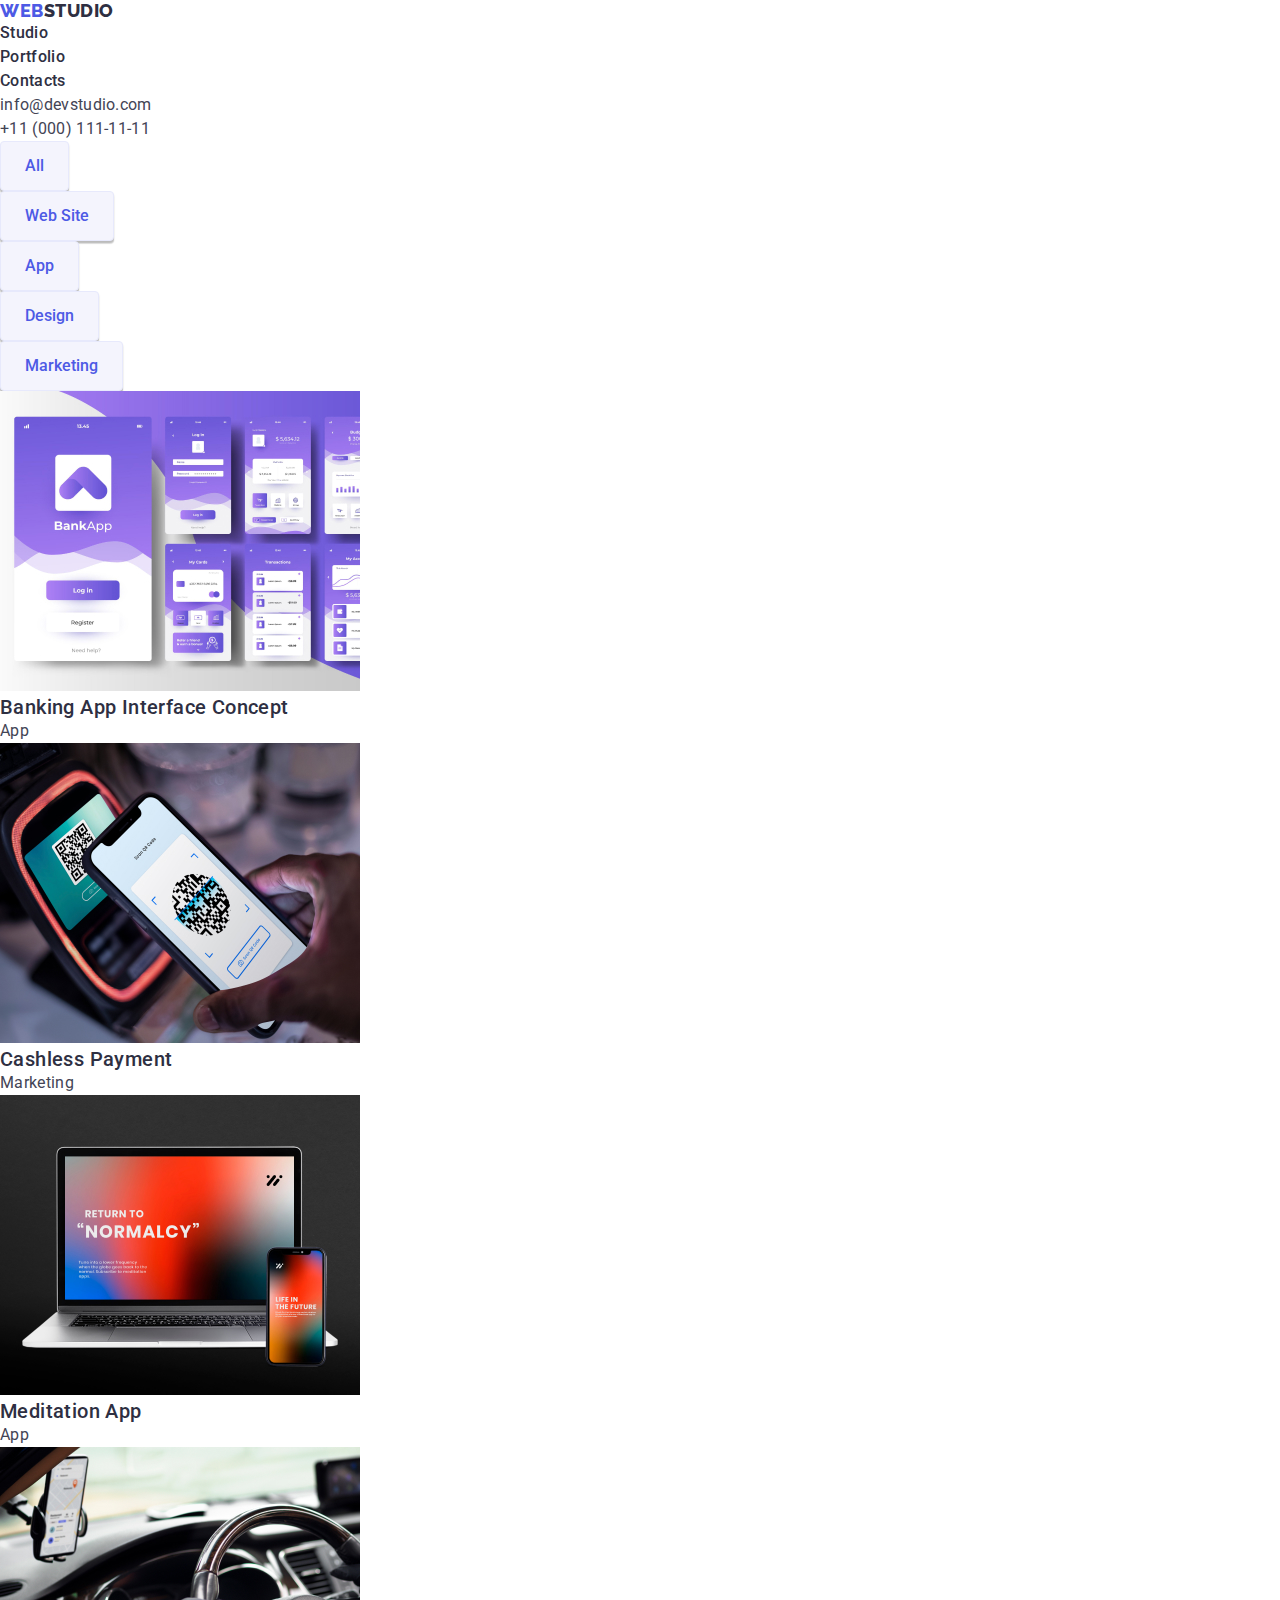
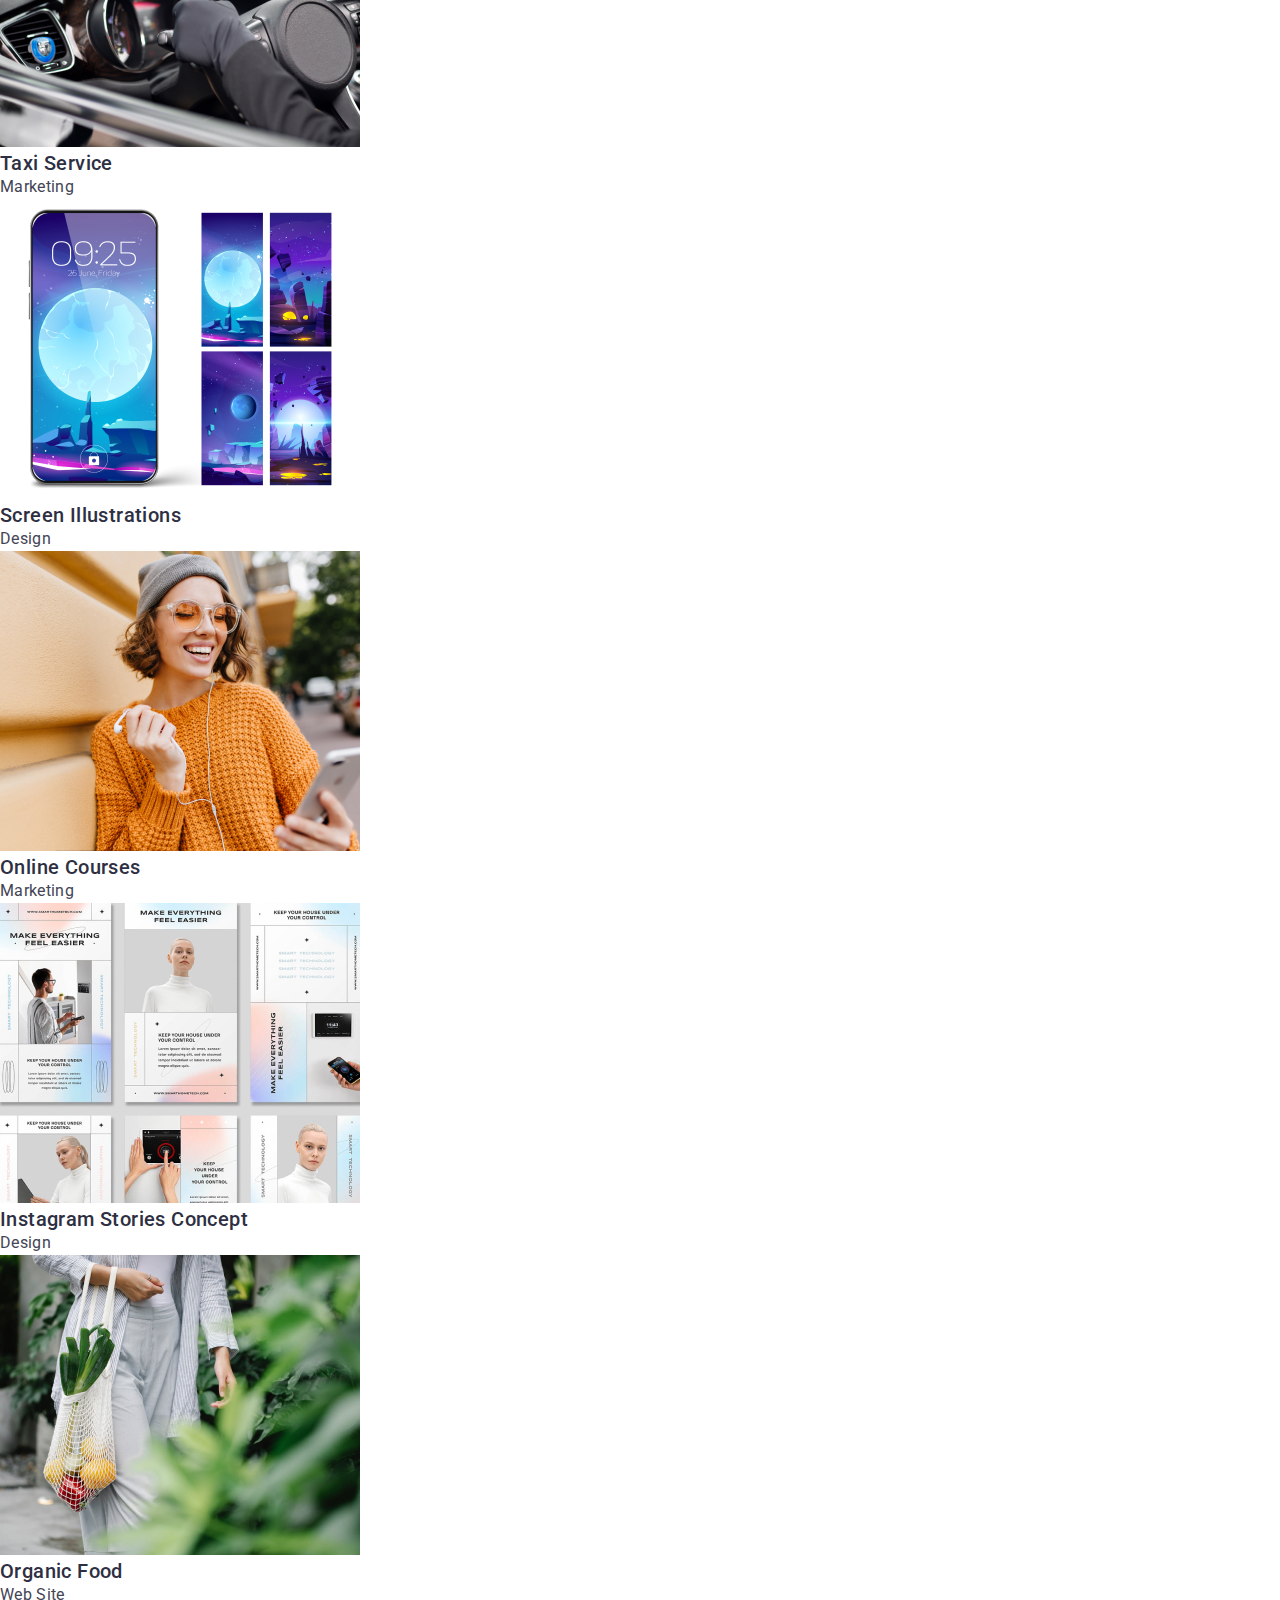
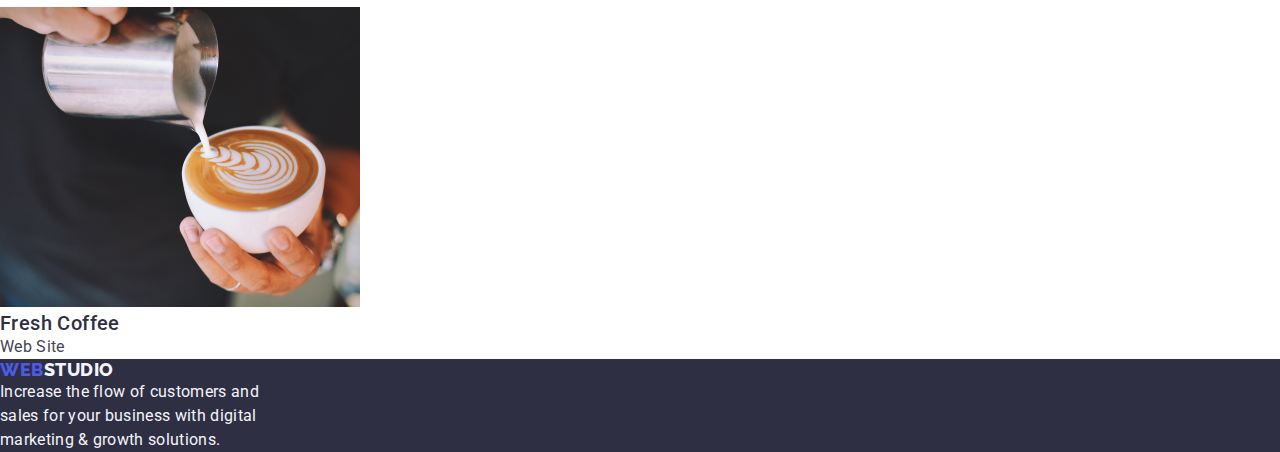
==== commit 1bae6a4f: "homework-02-second-revision" ====
--- a/portfolio.html
+++ b/portfolio.html
@@ -55,7 +55,7 @@
         </ul>
      
 
-      <section class="second-apps">
+      <section class="section-apps">
         <ul class="apps-list">
             <li class="apps-list-item">
                 <img src="./images/banking-app.jpg" alt="Banking App Interface Concept" width="360">
--- a/css/styles.css
+++ b/css/styles.css
@@ -13,21 +13,20 @@
     --light-slate: #8E8F99;
     --cornflower: #E7E9FC;
     --cloud: #F4F4FD;
-    --navy-blue-modal: #2E2F42;
-    --grey: #2E2F42;
+    --navy-blue-modal: #2E2F4266;
+    --grey: #2E2F42B2;
     --white: #FFFFFF;
     --dairy: #FCFCFC;
 }
+
 body {
     font-family: 'Roboto' , 'sans-serif';
-    font-style: normal;
 }
 
 h2 {
     color: var(--navyblue);
     text-align: center;
     font-size: 36px;
-    font-weight: 700;
     line-height: 40px;
     letter-spacing: 0.72px;
 }
@@ -42,7 +41,6 @@
     color: var(--white);
     text-align: center; 
     font-size: 56px;
-    font-style: normal;
     line-height: 60px; 
     letter-spacing: 1.12px;
 }
@@ -54,7 +52,6 @@
 .footer-caption {
     color: var(--cloud);
     font-size: 16px;
-    font-weight: 400;
     line-height: 24px;
     letter-spacing: 0.32px;
 }
@@ -107,7 +104,6 @@
     font-family: 'Roboto' , 'sans-serif';
     font-style: normal;
     font-size: 16px;
-    font-weight: 400;
     text-decoration: none;
     line-height: 24px;
     letter-spacing: 0.32px;
@@ -123,7 +119,8 @@
 .button-list-filters:focus,
 .button-list-filters:hover {
     color: var(--white);
-    background-color: var(--ocean);
+    background-color: var(--iris);
+    border-color: var(--ocean);
 }
 
 .hero-button:focus,
@@ -143,12 +140,11 @@
 .features-caption {
     color: var(--slate);
     font-size: 16px;
-    font-weight: 400;
-    line-height: 24px;
-    letter-spacing: 0.32px;
-}
-
-.team {
+    line-height: 24px;
+    letter-spacing: 0.32px;
+}
+
+.section-team {
     background-color: var(--cloud);
 }
 
@@ -168,7 +164,6 @@
 .team-position {
     color: var(--slate);
     font-size: 16px;
-    font-weight: 400;
     line-height: 24px;
     letter-spacing: 0.32px;
 }
@@ -181,9 +176,11 @@
     line-height: 24px;
     border-radius: 4px;
     border: 1px solid;
-    border-color:  var(--cornflower);
-    background: var(--cloud, #F4F4FD);
+    border-color: var(--cornflower);
+    background: var(--cloud);
     cursor:pointer;
+    padding: 12px 24px;
+    box-shadow: 0px 2px 2px 0px rgba(0, 0, 0, 0.12), 0px 2px 1px 0px rgba(0, 0, 0, 0.08), 0px 3px 1px 0px rgba(0, 0, 0, 0.10);
 }
 
 .hero-button {
@@ -192,12 +189,14 @@
     font-family: 'Roboto' , 'sans serif';
     font-size: 16px;
     font-weight: 500;
-    font-style: normal;
     line-height: 24px;
     letter-spacing: 0.64px;
     border-radius: 4px;
     box-shadow: 0px 4px 4px 0px rgba(0, 0, 0, 0.15);
     cursor: pointer;
+    border: unset;
+    outline: none;
+    padding: 16px 32px;
 }
 
 .button-list-item:active,
@@ -221,10 +220,9 @@
 .app-name-category {
     color: var(--slate);
     font-size: 16px;
-    font-weight: 400;
-    line-height: 24px;
-    letter-spacing: 0.32px;
-}
-
-
-
+    line-height: 24px;
+    letter-spacing: 0.32px;
+}
+
+
+
